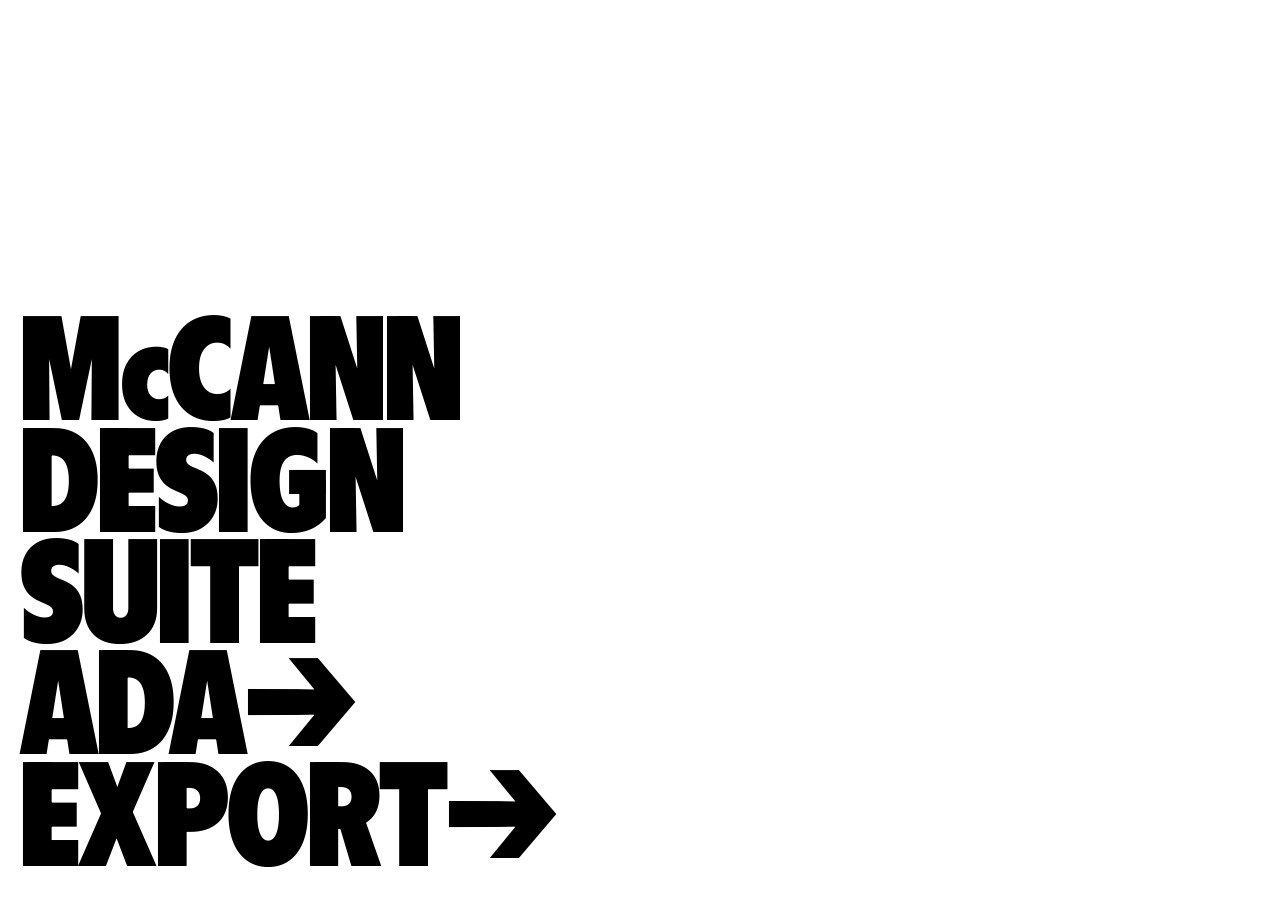
==== index.html @ 59487dac "PUSH" ====
<!DOCTYPE html>
<html lang="en">
<head>
<meta charset="UTF-8">
<meta name="viewport" content="width=device-width, initial-scale=1.0">
<base target="_top">
<title>McCANN Design Suite</title>
<style>
  @font-face {
    font-family: 'McCann Headline';
    src: url('McCann-Headline_4.ttf') format('truetype');
    font-weight: normal;
    font-style: normal;
    font-display: swap;
  }

  * { box-sizing: border-box; margin: 0; padding: 0; }
  html, body { height: 100%; overflow: hidden; }
  body {
    background: #fff;
    color: #000;
    -webkit-font-smoothing: antialiased;
  }
  ::selection { background: #000; color: #fff; }
  a { color: inherit; text-decoration: none; }

  .page {
    height: 100vh;
    padding: 30px 20px;
    display: flex;
    flex-direction: column;
    overflow: hidden;
  }

  .type {
    font-family: 'McCann Headline', sans-serif;
    font-size: min(11.6vw, 16.5vh);
    font-weight: normal;
    font-style: normal;
    letter-spacing: -2px;
    line-height: 0.75;
    white-space: nowrap;
  }

  .title {
    margin-top: auto;
  }
  .title span { display: block; }

  .links {
    margin-top: 0;
  }
  .links a {
    display: block;
    width: fit-content;
    transition: transform .25s cubic-bezier(.16,1,.3,1);
  }
  .links a:hover { transform: translateX(0.12em); }

</style>
</head>
<body>
<div class="page">
  <h1 class="title type">
    <span>McCANN</span>
    <span>design</span>
    <span>suite</span>
  </h1>

  <nav class="links type" aria-label="Tools">
    <a href="ada.html">ada→</a>
    <a href="export.html">export→</a>
  </nav>
</div>
</body>
</html>
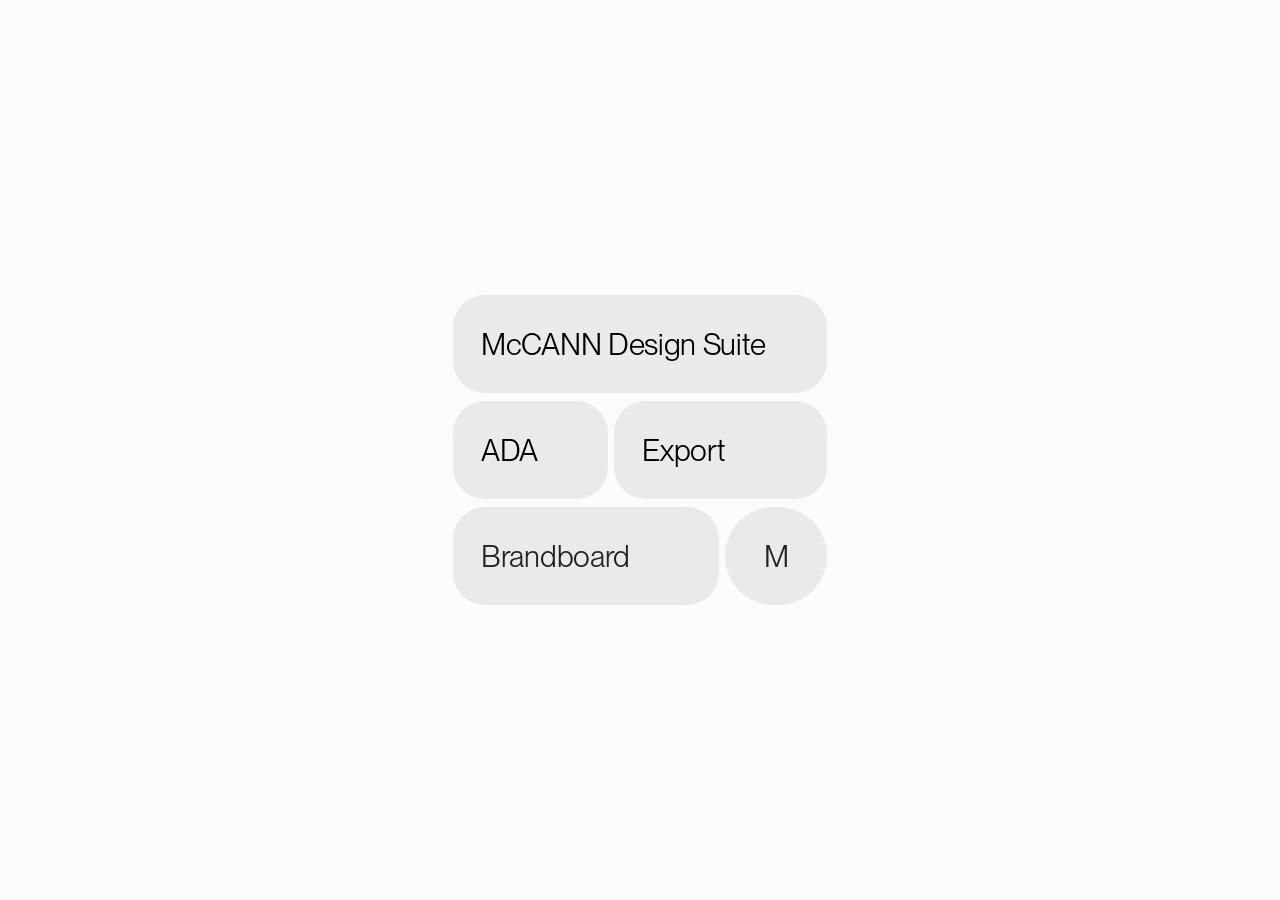
==== commit cc806a01: "PUSH" ====
--- a/index.html
+++ b/index.html
@@ -5,72 +5,28 @@
 <meta name="viewport" content="width=device-width, initial-scale=1.0">
 <base target="_top">
 <title>McCANN Design Suite</title>
+<link rel="preconnect" href="https://fonts.googleapis.com">
+<link rel="preconnect" href="https://fonts.gstatic.com" crossorigin>
+<link href="https://fonts.googleapis.com/css2?family=Inter:wght@400;500;600&display=swap" rel="stylesheet">
+<link rel="stylesheet" href="assets/design.css">
 <style>
-  @font-face {
-    font-family: 'McCann Headline';
-    src: url('McCann-Headline_4.ttf') format('truetype');
-    font-weight: normal;
-    font-style: normal;
-    font-display: swap;
+  html, body { height: 100%; }
+  body { overflow: hidden; }
+
+  /* Keep an accessible page heading without competing with the menu */
+  .visually-hidden {
+    position: absolute;
+    width: 1px; height: 1px;
+    margin: -1px; padding: 0; border: 0;
+    clip: rect(0 0 0 0); clip-path: inset(50%);
+    overflow: hidden; white-space: nowrap;
   }
-
-  * { box-sizing: border-box; margin: 0; padding: 0; }
-  html, body { height: 100%; overflow: hidden; }
-  body {
-    background: #fff;
-    color: #000;
-    -webkit-font-smoothing: antialiased;
-  }
-  ::selection { background: #000; color: #fff; }
-  a { color: inherit; text-decoration: none; }
-
-  .page {
-    height: 100vh;
-    padding: 30px 20px;
-    display: flex;
-    flex-direction: column;
-    overflow: hidden;
-  }
-
-  .type {
-    font-family: 'McCann Headline', sans-serif;
-    font-size: min(11.6vw, 16.5vh);
-    font-weight: normal;
-    font-style: normal;
-    letter-spacing: -2px;
-    line-height: 0.75;
-    white-space: nowrap;
-  }
-
-  .title {
-    margin-top: auto;
-  }
-  .title span { display: block; }
-
-  .links {
-    margin-top: 0;
-  }
-  .links a {
-    display: block;
-    width: fit-content;
-    transition: transform .25s cubic-bezier(.16,1,.3,1);
-  }
-  .links a:hover { transform: translateX(0.12em); }
-
 </style>
 </head>
 <body>
-<div class="page">
-  <h1 class="title type">
-    <span>McCANN</span>
-    <span>design</span>
-    <span>suite</span>
-  </h1>
+  <h1 class="visually-hidden">McCANN Design Suite</h1>
 
-  <nav class="links type" aria-label="Tools">
-    <a href="ada.html">ada→</a>
-    <a href="export.html">export→</a>
-  </nav>
-</div>
+  <!-- The centered bento menu is injected here by assets/nav.js -->
+  <script src="assets/nav.js"></script>
 </body>
 </html>
--- a/assets/design.css
+++ b/assets/design.css
@@ -0,0 +1,237 @@
+/* ==========================================================================
+   McCANN Design Suite — shared design system
+   Clean · futuristic · minimal · editorial
+   ========================================================================== */
+
+:root{
+  /* Surface + ink */
+  --paper:#FBFBFA;
+  --paper-2:#FFFFFF;
+  --ink:#0E0E10;
+  --muted:#6C6C74;
+  --faint:#9A9AA1;
+
+  /* Hairlines */
+  --hairline:rgba(14,14,16,.12);
+  --hairline-soft:rgba(14,14,16,.07);
+
+  /* Restrained purple accent — used sparingly */
+  --accent:#5B47E0;
+  --accent-ink:#4B39C7;
+  --accent-soft:rgba(91,71,224,.10);
+  --accent-line:rgba(91,71,224,.28);
+
+  /* Type */
+  --sans:'Inter','Helvetica Neue',Helvetica,Arial,sans-serif;
+  --mono:'SF Mono',ui-monospace,'JetBrains Mono',Menlo,monospace;
+  --display:'McCann Headline','Helvetica Neue',Helvetica,Arial,sans-serif;
+
+  /* Motion */
+  --ease:cubic-bezier(.16,1,.3,1);
+  --speed:.5s;
+
+  /* Layout */
+  --gutter:6vw;
+  --maxw:1240px;
+}
+
+*{ box-sizing:border-box; }
+html{ -webkit-text-size-adjust:100%; }
+
+body{
+  margin:0;
+  background:var(--paper);
+  color:var(--ink);
+  font-family:var(--sans);
+  font-size:15px;
+  line-height:1.55;
+  font-weight:400;
+  letter-spacing:.005em;
+  -webkit-font-smoothing:antialiased;
+  -moz-osx-font-smoothing:grayscale;
+  text-rendering:optimizeLegibility;
+}
+
+::selection{ background:var(--ink); color:var(--paper-2); }
+a{ color:inherit; text-decoration:none; }
+
+:focus-visible{
+  outline:2px solid var(--accent);
+  outline-offset:3px;
+  border-radius:2px;
+}
+
+/* Menu display face (from the Figma mockup) */
+@font-face{
+  font-family:'PP Neue Montreal';
+  src:url('../PPNeueMontreal-Book.otf') format('opentype');
+  font-weight:400 600;
+  font-style:normal;
+  font-display:swap;
+}
+
+/* --------------------------------------------------------------------------
+   Typographic system — the design's primary feature
+   -------------------------------------------------------------------------- */
+.eyebrow{
+  font-size:11px;
+  font-weight:500;
+  letter-spacing:.16em;
+  text-transform:uppercase;
+  color:var(--muted);
+  margin:0;
+}
+.eyebrow .dot{ color:var(--accent); }
+
+.container{
+  max-width:var(--maxw);
+  margin:0 auto;
+}
+
+.page-head{
+  max-width:760px;
+  margin:0 0 clamp(48px,7vw,88px);
+}
+.page-title{
+  font-family:var(--sans);
+  font-size:clamp(38px,7vw,84px);
+  font-weight:600;
+  letter-spacing:-.035em;
+  line-height:.94;
+  margin:18px 0 0;
+}
+.page-title .accent{ color:var(--accent); }
+.page-lede{
+  font-size:clamp(15px,1.6vw,18px);
+  line-height:1.55;
+  color:var(--muted);
+  margin:24px 0 0;
+  max-width:56ch;
+}
+
+/* --------------------------------------------------------------------------
+   Menu screen — centered bento menu (from Figma: McCANN Design Suite)
+   Doubles as the site navigation. On the landing page it is the content;
+   on tool pages it recedes and reappears whenever the user scrolls.
+   -------------------------------------------------------------------------- */
+.menu-screen{
+  position:fixed;
+  inset:0;
+  z-index:1000;
+  display:flex;
+  align-items:center;
+  justify-content:center;
+  padding:24px;
+  background:rgba(251,251,250,.66);
+  -webkit-backdrop-filter:blur(10px) saturate(1.1);
+  backdrop-filter:blur(10px) saturate(1.1);
+  transition:opacity var(--speed) var(--ease),
+             -webkit-backdrop-filter var(--speed) var(--ease),
+             backdrop-filter var(--speed) var(--ease);
+}
+.menu-screen.is-hidden,
+.menu-screen.is-exiting{
+  opacity:0;
+  pointer-events:none;
+  -webkit-backdrop-filter:blur(0) saturate(1);
+  backdrop-filter:blur(0) saturate(1);
+}
+/* On the landing page the menu is the page — no scrim behind it */
+.menu-screen.is-home{
+  background:transparent;
+  -webkit-backdrop-filter:none;
+  backdrop-filter:none;
+}
+
+/* card layer handles the enter/exit transform so it never fights the float */
+.menu-card{
+  transition:transform .55s var(--ease), opacity .45s var(--ease);
+}
+.menu-screen.is-hidden .menu-card,
+.menu-screen.is-exiting .menu-card{
+  transform:scale(.965) translateY(10px);
+  opacity:0;
+}
+
+.bento{
+  display:flex;
+  flex-direction:column;
+  gap:8px;
+  width:min(374px, calc(100vw - 48px));
+  animation:bento-float 9s ease-in-out infinite;
+}
+@keyframes bento-float{
+  0%,100%{ transform:translateY(0); }
+  50%{ transform:translateY(-5px); }
+}
+
+.bento__row{ display:flex; gap:6px; }
+
+.tile{
+  position:relative;
+  height:98px;
+  display:flex;
+  align-items:center;
+  padding:0 28px;
+  border-radius:32px;
+  background:rgba(217,217,217,.5);
+  color:#000;
+  font-family:'PP Neue Montreal', var(--sans);
+  font-size:clamp(23px, 5.2vw, 30px);
+  font-weight:500;
+  letter-spacing:-.01em;
+  line-height:1;
+  white-space:nowrap;
+  cursor:pointer;
+  transition:background-color .35s var(--ease), transform .35s var(--ease);
+}
+a.tile:hover{ background:rgba(195,195,197,.62); transform:translateY(-2px); }
+a.tile:active{ transform:translateY(0); }
+
+.tile--suite  { width:100%; }
+.tile--ada    { flex:0 0 41.5%; }
+.tile--export { flex:1 1 auto; }
+.tile--brand  { flex:1 1 auto; }
+.tile--m      { flex:0 0 27.3%; border-radius:49px; justify-content:center; padding:0 12px; }
+
+/* current page marker — a small, restrained purple dot */
+.tile.is-active{ background:rgba(198,198,200,.68); }
+.tile.is-active::after{
+  content:"";
+  width:7px; height:7px;
+  border-radius:50%;
+  background:var(--accent);
+  margin-left:auto;
+}
+.tile--m.is-active::after{ position:absolute; right:14px; margin:0; }
+/* the title tile never needs an active marker */
+.tile--suite.is-active{ background:rgba(217,217,217,.5); }
+.tile--suite.is-active::after{ display:none; }
+
+/* tiles for pages that don't exist yet */
+.tile--soon{ cursor:default; color:rgba(0,0,0,.85); }
+.tile--soon:hover{ background:rgba(217,217,217,.5); transform:none; }
+
+@media (max-width:440px){
+  .tile{ height:80px; padding:0 22px; border-radius:26px; }
+  .tile--m{ border-radius:40px; }
+}
+
+/* --------------------------------------------------------------------------
+   Reusable primitives
+   -------------------------------------------------------------------------- */
+.textlink{
+  display:inline-flex;
+  align-items:center;
+  gap:.4em;
+  color:var(--ink);
+  transition:color .3s var(--ease), transform .3s var(--ease);
+}
+.textlink:hover{ color:var(--accent); }
+
+hr.rule{ border:0; border-top:1px solid var(--hairline-soft); margin:0; }
+
+@media (prefers-reduced-motion: reduce){
+  .bento{ animation:none; }
+  *{ scroll-behavior:auto !important; }
+}
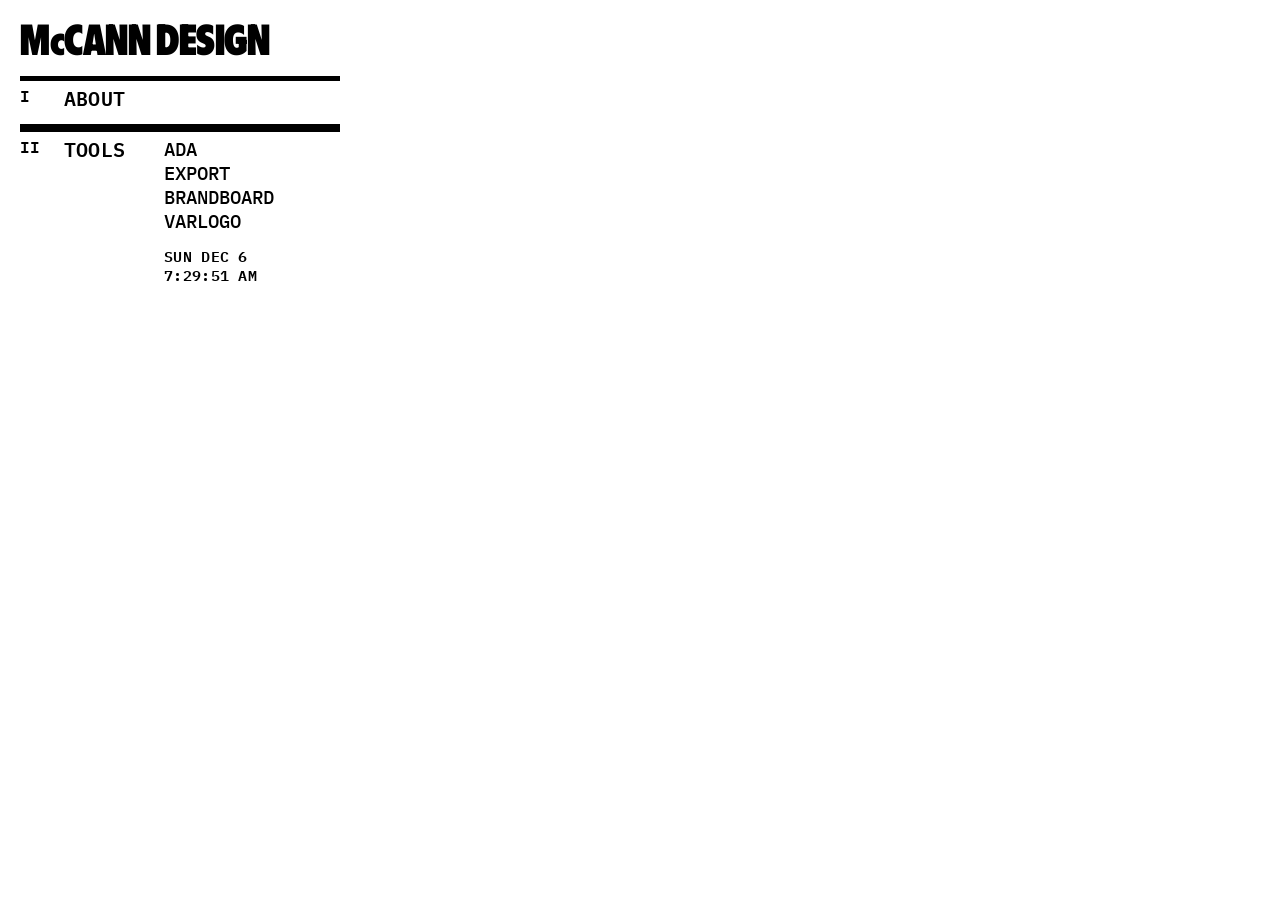
==== commit 3256195e: "PUSH" ====
--- a/index.html
+++ b/index.html
@@ -4,29 +4,13 @@
 <meta charset="UTF-8">
 <meta name="viewport" content="width=device-width, initial-scale=1.0">
 <base target="_top">
-<title>McCANN Design Suite</title>
+<title>McCANN Design</title>
 <link rel="preconnect" href="https://fonts.googleapis.com">
 <link rel="preconnect" href="https://fonts.gstatic.com" crossorigin>
-<link href="https://fonts.googleapis.com/css2?family=Inter:wght@400;500;600&display=swap" rel="stylesheet">
+<link href="https://fonts.googleapis.com/css2?family=IBM+Plex+Mono:wght@400;500;600&display=swap" rel="stylesheet">
 <link rel="stylesheet" href="assets/design.css">
-<style>
-  html, body { height: 100%; }
-  body { overflow: hidden; }
-
-  /* Keep an accessible page heading without competing with the menu */
-  .visually-hidden {
-    position: absolute;
-    width: 1px; height: 1px;
-    margin: -1px; padding: 0; border: 0;
-    clip: rect(0 0 0 0); clip-path: inset(50%);
-    overflow: hidden; white-space: nowrap;
-  }
-</style>
 </head>
 <body>
-  <h1 class="visually-hidden">McCANN Design Suite</h1>
-
-  <!-- The centered bento menu is injected here by assets/nav.js -->
   <script src="assets/nav.js"></script>
 </body>
 </html>
--- a/assets/design.css
+++ b/assets/design.css
@@ -1,38 +1,39 @@
 /* ==========================================================================
    McCANN Design Suite — shared design system
-   Clean · futuristic · minimal · editorial
+   Editorial · monospace · black-on-white · terminal/print aesthetic
+   Typeface: IBM Plex Mono (Medium / SemiBold, alternated) + McCann Headline
    ========================================================================== */
 
 :root{
   /* Surface + ink */
-  --paper:#FBFBFA;
-  --paper-2:#FFFFFF;
-  --ink:#0E0E10;
-  --muted:#6C6C74;
-  --faint:#9A9AA1;
-
-  /* Hairlines */
-  --hairline:rgba(14,14,16,.12);
-  --hairline-soft:rgba(14,14,16,.07);
-
-  /* Restrained purple accent — used sparingly */
-  --accent:#5B47E0;
-  --accent-ink:#4B39C7;
-  --accent-soft:rgba(91,71,224,.10);
-  --accent-line:rgba(91,71,224,.28);
+  --bg:#FFFFFF;
+  --ink:#000000;
+  --dim:#A9A9A9;               /* hover · active · selected */
+
+  /* Grade signal palette (from the ADA mock) */
+  --aaa:#0FB800;               /* AAA */
+  --aa:#B6E662;                /* AA+  */
+  --aalg:#FFD400;              /* AA Large+ */
+  --fail:#FF0004;              /* Fail */
 
   /* Type */
-  --sans:'Inter','Helvetica Neue',Helvetica,Arial,sans-serif;
-  --mono:'SF Mono',ui-monospace,'JetBrains Mono',Menlo,monospace;
-  --display:'McCann Headline','Helvetica Neue',Helvetica,Arial,sans-serif;
-
-  /* Motion */
+  --mono:'IBM Plex Mono','SF Mono',ui-monospace,Menlo,monospace;
+  --display:'McCann Headline','IBM Plex Mono',monospace;
+
+  /* Rhythm */
+  --pad:20px;
+  --panel-w:360px;
+  --line:2px;
+
+  /* Fluid sizes */
+  --fs-word:clamp(38px,3.4vw,54px);
+  --fs-title:clamp(19px,1.55vw,25px);
+  --fs-mark:clamp(15px,1.25vw,20px);
+  --fs-opt:clamp(18px,1.5vw,25px);
+  --fs-cap:15px;
+  --fs-field:15px;
+
   --ease:cubic-bezier(.16,1,.3,1);
-  --speed:.5s;
-
-  /* Layout */
-  --gutter:6vw;
-  --maxw:1240px;
 }
 
 *{ box-sizing:border-box; }
@@ -40,198 +41,332 @@
 
 body{
   margin:0;
-  background:var(--paper);
-  color:var(--ink);
-  font-family:var(--sans);
+  background:var(--bg);
+  color:var(--ink);
+  font-family:var(--mono);
   font-size:15px;
-  line-height:1.55;
-  font-weight:400;
-  letter-spacing:.005em;
+  font-weight:500;                 /* Medium is the baseline */
+  line-height:1.35;
   -webkit-font-smoothing:antialiased;
   -moz-osx-font-smoothing:grayscale;
   text-rendering:optimizeLegibility;
 }
 
-::selection{ background:var(--ink); color:var(--paper-2); }
+::selection{ background:var(--ink); color:var(--bg); }
 a{ color:inherit; text-decoration:none; }
-
-:focus-visible{
-  outline:2px solid var(--accent);
-  outline-offset:3px;
-  border-radius:2px;
-}
-
-/* Menu display face (from the Figma mockup) */
+:focus-visible{ outline:2px solid var(--ink); outline-offset:2px; }
+
+/* Menu display face — the wordmark */
 @font-face{
-  font-family:'PP Neue Montreal';
-  src:url('../PPNeueMontreal-Book.otf') format('opentype');
-  font-weight:400 600;
+  font-family:'McCann Headline';
+  src:url('../McCann-Headline_4.ttf') format('truetype');
+  font-weight:100 900;
   font-style:normal;
   font-display:swap;
 }
 
 /* --------------------------------------------------------------------------
-   Typographic system — the design's primary feature
-   -------------------------------------------------------------------------- */
-.eyebrow{
-  font-size:11px;
-  font-weight:500;
-  letter-spacing:.16em;
+   Section motif — a solid black bar, then a marker + title row
+   -------------------------------------------------------------------------- */
+.sec__bar{
+  height:8px;
+  background:var(--ink);
+  width:100%;
+}
+.sec__bar--thin{ height:5px; }
+
+.sec__mark{
+  font-family:var(--mono);
+  font-weight:600;                 /* SemiBold */
+  font-size:var(--fs-mark);
+}
+.sec__title{
+  font-family:var(--mono);
+  font-weight:600;                 /* SemiBold */
+  font-size:var(--fs-title);
+  letter-spacing:.01em;
+  white-space:nowrap;
+}
+.cap{
+  font-family:var(--mono);
+  font-weight:500;
+  font-size:var(--fs-cap);
+  color:var(--ink);
+  margin:6px 0 0;
   text-transform:uppercase;
-  color:var(--muted);
-  margin:0;
-}
-.eyebrow .dot{ color:var(--accent); }
-
-.container{
-  max-width:var(--maxw);
-  margin:0 auto;
-}
-
-.page-head{
-  max-width:760px;
-  margin:0 0 clamp(48px,7vw,88px);
-}
+  letter-spacing:.01em;
+}
+
+/* --------------------------------------------------------------------------
+   Layout — persistent left panel + main working area
+   -------------------------------------------------------------------------- */
+.layout{
+  display:flex;
+  align-items:flex-start;
+  min-height:100vh;
+}
+
+.panel{
+  position:sticky;
+  top:0;
+  align-self:flex-start;
+  flex:0 0 var(--panel-w);
+  width:var(--panel-w);
+  height:100vh;
+  padding:var(--pad);
+  display:flex;
+  flex-direction:column;
+  gap:14px;
+  background:var(--bg);
+  overflow:hidden;
+}
+
+.wordmark{
+  font-family:var(--display);
+  font-weight:400;
+  font-size:var(--fs-word);
+  line-height:.92;
+  letter-spacing:-.01em;
+  margin:0 0 2px;
+}
+
+/* nav section = bar + grid row (marker | title | list) */
+.nav-sec{ display:flex; flex-direction:column; gap:6px; }
+.nav-row{
+  display:grid;
+  grid-template-columns:44px 100px 1fr;
+  align-items:start;
+  column-gap:0;
+}
+.nav-row .sec__mark{ grid-column:1; line-height:1.15; }
+.nav-row .sec__title{ grid-column:2; line-height:1.15; }
+.nav-list{
+  grid-column:3;
+  display:flex;
+  flex-direction:column;
+  gap:2px;
+}
+
+.nav-item{
+  font-family:var(--mono);
+  font-weight:500;                 /* Medium */
+  font-size:var(--fs-opt);
+  line-height:1.15;
+  color:var(--ink);
+  cursor:pointer;
+  width:max-content;
+  transition:color .18s var(--ease);
+}
+.nav-item:hover,
+.nav-item.is-active{ color:var(--dim); }
+.nav-item--soon{ cursor:default; }
+.nav-item--soon:hover{ color:var(--dim); }
+
+.nav-clock{
+  margin-top:14px;
+  font-family:var(--mono);
+  font-weight:600;                 /* SemiBold */
+  font-size:var(--fs-cap);
+  line-height:1.25;
+  letter-spacing:.02em;
+}
+
+/* main working area */
+.main{
+  flex:1 1 auto;
+  min-width:0;
+  padding:var(--pad) var(--pad) 48px;
+}
+
+/* --------------------------------------------------------------------------
+   Blocks used by the tool pages
+   -------------------------------------------------------------------------- */
+.sec{ display:flex; flex-direction:column; gap:6px; }
+
+.sec__head{
+  display:flex;
+  align-items:baseline;
+  gap:14px;
+}
+
+/* the big page title, e.g. "II  ADA" */
 .page-title{
-  font-family:var(--sans);
-  font-size:clamp(38px,7vw,84px);
-  font-weight:600;
-  letter-spacing:-.035em;
-  line-height:.94;
-  margin:18px 0 0;
-}
-.page-title .accent{ color:var(--accent); }
-.page-lede{
-  font-size:clamp(15px,1.6vw,18px);
-  line-height:1.55;
-  color:var(--muted);
-  margin:24px 0 0;
-  max-width:56ch;
-}
-
-/* --------------------------------------------------------------------------
-   Menu screen — centered bento menu (from Figma: McCANN Design Suite)
-   Doubles as the site navigation. On the landing page it is the content;
-   on tool pages it recedes and reappears whenever the user scrolls.
-   -------------------------------------------------------------------------- */
-.menu-screen{
-  position:fixed;
-  inset:0;
-  z-index:1000;
-  display:flex;
-  align-items:center;
-  justify-content:center;
-  padding:24px;
-  background:rgba(251,251,250,.66);
-  -webkit-backdrop-filter:blur(10px) saturate(1.1);
-  backdrop-filter:blur(10px) saturate(1.1);
-  transition:opacity var(--speed) var(--ease),
-             -webkit-backdrop-filter var(--speed) var(--ease),
-             backdrop-filter var(--speed) var(--ease);
-}
-.menu-screen.is-hidden,
-.menu-screen.is-exiting{
-  opacity:0;
-  pointer-events:none;
-  -webkit-backdrop-filter:blur(0) saturate(1);
-  backdrop-filter:blur(0) saturate(1);
-}
-/* On the landing page the menu is the page — no scrim behind it */
-.menu-screen.is-home{
-  background:transparent;
-  -webkit-backdrop-filter:none;
-  backdrop-filter:none;
-}
-
-/* card layer handles the enter/exit transform so it never fights the float */
-.menu-card{
-  transition:transform .55s var(--ease), opacity .45s var(--ease);
-}
-.menu-screen.is-hidden .menu-card,
-.menu-screen.is-exiting .menu-card{
-  transform:scale(.965) translateY(10px);
-  opacity:0;
-}
-
-.bento{
-  display:flex;
-  flex-direction:column;
-  gap:8px;
-  width:min(374px, calc(100vw - 48px));
-  animation:bento-float 9s ease-in-out infinite;
-}
-@keyframes bento-float{
-  0%,100%{ transform:translateY(0); }
-  50%{ transform:translateY(-5px); }
-}
-
-.bento__row{ display:flex; gap:6px; }
-
-.tile{
-  position:relative;
-  height:98px;
-  display:flex;
-  align-items:center;
-  padding:0 28px;
-  border-radius:32px;
-  background:rgba(217,217,217,.5);
-  color:#000;
-  font-family:'PP Neue Montreal', var(--sans);
-  font-size:clamp(23px, 5.2vw, 30px);
-  font-weight:500;
-  letter-spacing:-.01em;
-  line-height:1;
-  white-space:nowrap;
+  display:flex;
+  align-items:baseline;
+  gap:14px;
+  margin:0 0 6px;
+}
+.page-title .sec__mark{ font-size:var(--fs-mark); }
+.page-title .sec__title{ font-size:var(--fs-title); }
+
+/* option lists (STANDARD, SHOW ONLY, CHART FONT, EXPORT actions) */
+.opts{ display:flex; flex-wrap:wrap; gap:22px; }
+.opts--col{ flex-direction:column; gap:2px; }
+.opt{
+  font-family:var(--mono);
+  font-weight:500;                 /* Medium */
+  font-size:var(--fs-opt);
+  line-height:1.15;
+  color:var(--ink);
+  background:none;
+  border:0;
+  padding:0;
   cursor:pointer;
-  transition:background-color .35s var(--ease), transform .35s var(--ease);
-}
-a.tile:hover{ background:rgba(195,195,197,.62); transform:translateY(-2px); }
-a.tile:active{ transform:translateY(0); }
-
-.tile--suite  { width:100%; }
-.tile--ada    { flex:0 0 41.5%; }
-.tile--export { flex:1 1 auto; }
-.tile--brand  { flex:1 1 auto; }
-.tile--m      { flex:0 0 27.3%; border-radius:49px; justify-content:center; padding:0 12px; }
-
-/* current page marker — a small, restrained purple dot */
-.tile.is-active{ background:rgba(198,198,200,.68); }
-.tile.is-active::after{
-  content:"";
-  width:7px; height:7px;
-  border-radius:50%;
-  background:var(--accent);
-  margin-left:auto;
-}
-.tile--m.is-active::after{ position:absolute; right:14px; margin:0; }
-/* the title tile never needs an active marker */
-.tile--suite.is-active{ background:rgba(217,217,217,.5); }
-.tile--suite.is-active::after{ display:none; }
-
-/* tiles for pages that don't exist yet */
-.tile--soon{ cursor:default; color:rgba(0,0,0,.85); }
-.tile--soon:hover{ background:rgba(217,217,217,.5); transform:none; }
-
-@media (max-width:440px){
-  .tile{ height:80px; padding:0 22px; border-radius:26px; }
-  .tile--m{ border-radius:40px; }
-}
-
-/* --------------------------------------------------------------------------
-   Reusable primitives
-   -------------------------------------------------------------------------- */
-.textlink{
+  width:max-content;
+  text-align:left;
+  transition:color .18s var(--ease);
+}
+.opt:hover,
+.opt.is-active{ color:var(--dim); }
+
+/* bordered boxes (hex insert, matrix) */
+.box{ border:var(--line) solid var(--ink); position:relative; }
+
+/* divider line */
+.divider{ height:0; border-top:var(--line) solid var(--ink); margin:26px 0; }
+
+/* --------------------------------------------------------------------------
+   Legend + result stats
+   -------------------------------------------------------------------------- */
+.legend{ display:flex; flex-wrap:wrap; gap:18px; margin-top:8px; }
+.legend .pill{
   display:inline-flex;
   align-items:center;
-  gap:.4em;
-  color:var(--ink);
-  transition:color .3s var(--ease), transform .3s var(--ease);
-}
-.textlink:hover{ color:var(--accent); }
-
-hr.rule{ border:0; border-top:1px solid var(--hairline-soft); margin:0; }
+  gap:6px;
+  font-family:var(--mono);
+  font-weight:500;
+  font-size:var(--fs-cap);
+}
+.legend .sq{ width:5px; height:5px; display:inline-block; }
+
+.score{ display:flex; flex-wrap:wrap; gap:22px; align-items:baseline; }
+.score .stat{
+  font-family:var(--mono);
+  font-weight:500;
+  font-size:var(--fs-opt);
+  white-space:nowrap;
+}
+.score .n{ font-weight:600; }
+
+/* --------------------------------------------------------------------------
+   Fields — flat, monospace, no chrome
+   -------------------------------------------------------------------------- */
+.field{
+  font-family:var(--mono);
+  font-weight:500;
+  font-size:var(--fs-field);
+  color:var(--dim);
+  background:transparent;
+  border:0;
+  outline:none;
+  padding:0;
+  resize:none;
+  width:100%;
+}
+.field::placeholder{ color:var(--dim); }
+input.field, select.field{ color:var(--ink); }
+
+/* --------------------------------------------------------------------------
+   Matrix
+   -------------------------------------------------------------------------- */
+.matrixWrap{ overflow:auto; }
+table.matrix{
+  border-collapse:collapse;
+  font-family:var(--mono);
+  width:100%;
+}
+table.matrix th,
+table.matrix td{
+  border:1px solid var(--ink);
+  padding:8px 6px;
+  text-align:center;
+  font-weight:500;
+  font-size:12px;
+  white-space:nowrap;
+}
+table.matrix th.corner{
+  text-align:left;
+  font-weight:600;
+  line-height:1.0;
+  min-width:64px;
+}
+table.matrix th.corner span{ display:block; }
+table.matrix th.head{ font-weight:600; }
+table.matrix th .swatch{
+  display:inline-block; width:12px; height:12px;
+  border:1px solid var(--ink); vertical-align:middle; margin-right:5px;
+}
+table.matrix td.cell{ position:relative; min-width:70px; }
+table.matrix td.cell .val{ display:block; font-weight:600; font-size:13px; line-height:1.1; }
+table.matrix td.cell .grade{ display:block; font-weight:500; font-size:9px; margin-top:3px; letter-spacing:.03em; }
+table.matrix td.cell .tier{
+  position:absolute; top:4px; right:4px; width:5px; height:5px;
+}
+table.matrix td.diag{ background:repeating-linear-gradient(45deg,transparent,transparent 4px,rgba(0,0,0,.08) 4px,rgba(0,0,0,.08) 5px); }
+.empty{ padding:32px 12px; font-family:var(--mono); font-weight:500; color:var(--dim); }
+
+/* --------------------------------------------------------------------------
+   Repair modal
+   -------------------------------------------------------------------------- */
+.overlay{
+  position:fixed; inset:0; z-index:1200;
+  background:rgba(255,255,255,.72);
+  display:flex; align-items:center; justify-content:center; padding:20px;
+}
+.modal{
+  background:var(--bg);
+  border:var(--line) solid var(--ink);
+  padding:24px;
+  width:min(460px,100%);
+  font-family:var(--mono);
+}
+.modal__head{ display:flex; justify-content:space-between; align-items:flex-start; gap:16px; }
+.modal .close{
+  border:0; background:none; cursor:pointer; font-family:var(--mono);
+  font-weight:600; font-size:18px; line-height:1; color:var(--ink);
+  transition:color .18s var(--ease);
+}
+.modal .close:hover{ color:var(--dim); }
+.modal .preview{
+  border:var(--line) solid var(--ink);
+  height:56px; display:flex; align-items:center; justify-content:center;
+  font-family:var(--mono); font-weight:600; font-size:18px; margin-top:16px;
+}
+.repairGrid{ display:grid; grid-template-columns:1fr 1fr; gap:14px; margin-top:16px; }
+.repairOpt{ border:1px solid var(--ink); padding:14px; }
+.repairOpt .lbl{ font-weight:600; font-size:13px; text-transform:uppercase; }
+.repairOpt .hex{ display:block; font-weight:600; font-size:14px; margin-top:10px; }
+.repairOpt .ratio{ display:block; font-weight:500; font-size:12px; color:var(--ink); margin-top:2px; }
+
+/* --------------------------------------------------------------------------
+   Text button (used sparingly — behaves like an option)
+   -------------------------------------------------------------------------- */
+.btn{
+  font-family:var(--mono);
+  font-weight:500;
+  font-size:var(--fs-opt);
+  color:var(--ink);
+  background:none; border:0; padding:0;
+  cursor:pointer; width:max-content;
+  transition:color .18s var(--ease);
+}
+.btn:hover{ color:var(--dim); }
+.btn:disabled{ color:var(--dim); cursor:not-allowed; opacity:.5; }
+
+/* --------------------------------------------------------------------------
+   Responsive — collapse the panel to a top strip on narrow screens
+   -------------------------------------------------------------------------- */
+@media (max-width:900px){
+  .layout{ flex-direction:column; }
+  .panel{
+    position:static;
+    width:100%;
+    flex-basis:auto;
+    height:auto;
+    border-bottom:var(--line) solid var(--ink);
+  }
+}
 
 @media (prefers-reduced-motion: reduce){
-  .bento{ animation:none; }
-  *{ scroll-behavior:auto !important; }
-}
+  *{ transition:none !important; scroll-behavior:auto !important; }
+}
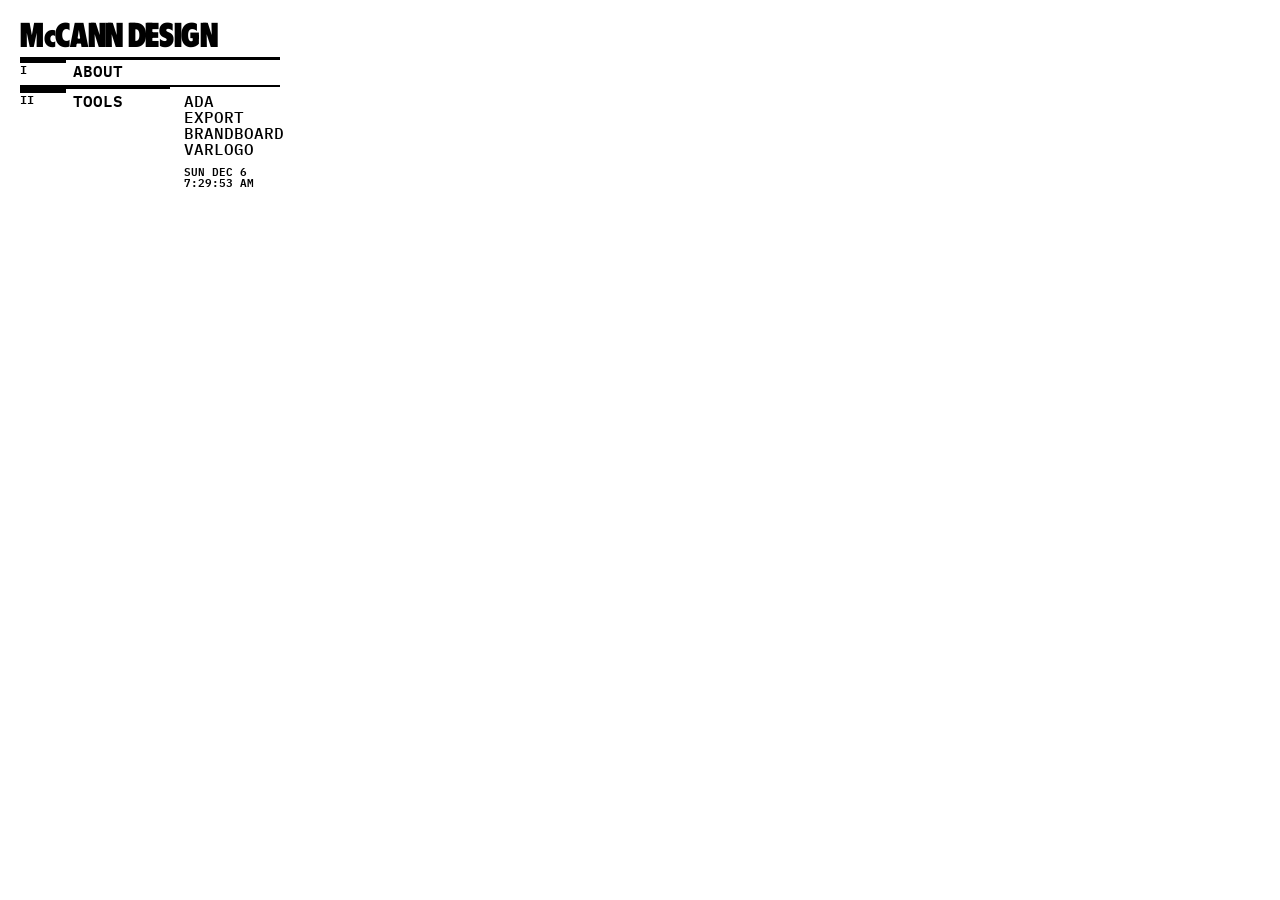
==== commit d448fa8f: "PUSH" ====
--- a/index.html
+++ b/index.html
@@ -4,6 +4,7 @@
 <meta charset="UTF-8">
 <meta name="viewport" content="width=device-width, initial-scale=1.0">
 <base target="_top">
+<link rel="icon" href="favicon.svg" type="image/svg+xml">
 <title>McCANN Design</title>
 <link rel="preconnect" href="https://fonts.googleapis.com">
 <link rel="preconnect" href="https://fonts.gstatic.com" crossorigin>
--- a/assets/design.css
+++ b/assets/design.css
@@ -22,16 +22,24 @@
 
   /* Rhythm */
   --pad:20px;
-  --panel-w:360px;
+  --panel-w:300px;
   --line:2px;
 
-  /* Fluid sizes */
-  --fs-word:clamp(38px,3.4vw,54px);
-  --fs-title:clamp(19px,1.55vw,25px);
-  --fs-mark:clamp(15px,1.25vw,20px);
-  --fs-opt:clamp(18px,1.5vw,25px);
-  --fs-cap:15px;
-  --fs-field:15px;
+  /* Composite rule geometry (matches Figma line groups) */
+  --seg:150px;   /* thick mid segment length */
+  --bar-stub:46px; /* short bottom stub on composite rules */
+
+  /* Stub grid — text always starts after this column (Figma: 73 − 20 = 53) */
+  --stub-col:53px;
+  --title-col:111px; /* nav: list starts at 164px = stub + title */
+
+  /* Sizes — tuned down to the Figma proportion */
+  --fs-word:clamp(30px,2.7vw,40px);
+  --fs-title:16px;
+  --fs-mark:12px;
+  --fs-opt:16px;
+  --fs-cap:11px;
+  --fs-field:12px;
 
   --ease:cubic-bezier(.16,1,.3,1);
 }
@@ -45,8 +53,8 @@
   color:var(--ink);
   font-family:var(--mono);
   font-size:15px;
-  font-weight:500;                 /* Medium is the baseline */
-  line-height:1.35;
+  font-weight:500;
+  line-height:1;
   -webkit-font-smoothing:antialiased;
   -moz-osx-font-smoothing:grayscale;
   text-rendering:optimizeLegibility;
@@ -66,25 +74,69 @@
 }
 
 /* --------------------------------------------------------------------------
-   Section motif — a solid black bar, then a marker + title row
+   Section motif — a COMPOSITE rule (stacked lines), then a marker + title row
+     thick (3 lines): full-width hairline + thick mid segment + short stub
+     thin  (2 lines): full-width thick line + short stub
    -------------------------------------------------------------------------- */
 .sec__bar{
   height:8px;
-  background:var(--ink);
   width:100%;
-}
-.sec__bar--thin{ height:5px; }
+  background-image:
+    linear-gradient(var(--ink),var(--ink)),   /* full-width hairline */
+    linear-gradient(var(--ink),var(--ink)),   /* thick mid segment  */
+    linear-gradient(var(--ink),var(--ink));   /* short bottom stub  */
+  background-repeat:no-repeat;
+  background-size:100% 2px, var(--seg) 4px, var(--bar-stub) 4px;
+  background-position:0 0, 0 0, 0 4px;
+}
+.sec__bar--thin{
+  height:6px;
+  background-image:
+    linear-gradient(var(--ink),var(--ink)),
+    linear-gradient(var(--ink),var(--ink));
+  background-size:100% 3px, var(--bar-stub) 3px;
+  background-position:0 0, 0 3px;
+}
+
+/* --------------------------------------------------------------------------
+   Stub grid — Roman numeral lives in stub col; ALL text starts after it
+   -------------------------------------------------------------------------- */
+.sec-row{
+  display:grid;
+  grid-template-columns:var(--stub-col) minmax(0,1fr);
+  align-items:baseline;
+  line-height:1;
+}
+.sec-row--nav{
+  grid-template-columns:var(--stub-col) var(--title-col) minmax(0,1fr);
+}
+.sec-row .sec__mark{
+  grid-column:1;
+  align-self:baseline;
+}
+.sec-row .sec__body{
+  grid-column:2;
+  min-width:0;
+  display:flex;
+  flex-direction:column;
+  gap:0;
+  line-height:1;
+}
+.sec-row--nav .sec__title{ grid-column:2; }
+.sec-row--nav .nav-list{ grid-column:3; }
 
 .sec__mark{
   font-family:var(--mono);
-  font-weight:600;                 /* SemiBold */
+  font-weight:600;
   font-size:var(--fs-mark);
+  line-height:1;
 }
 .sec__title{
   font-family:var(--mono);
-  font-weight:600;                 /* SemiBold */
+  font-weight:600;
   font-size:var(--fs-title);
-  letter-spacing:.01em;
+  letter-spacing:0;
+  line-height:1;
   white-space:nowrap;
 }
 .cap{
@@ -92,9 +144,10 @@
   font-weight:500;
   font-size:var(--fs-cap);
   color:var(--ink);
-  margin:6px 0 0;
+  margin:2px 0 0;
   text-transform:uppercase;
-  letter-spacing:.01em;
+  letter-spacing:0;
+  line-height:1;
 }
 
 /* --------------------------------------------------------------------------
@@ -116,7 +169,7 @@
   padding:var(--pad);
   display:flex;
   flex-direction:column;
-  gap:14px;
+  gap:6px;
   background:var(--bg);
   overflow:hidden;
 }
@@ -125,33 +178,33 @@
   font-family:var(--display);
   font-weight:400;
   font-size:var(--fs-word);
-  line-height:.92;
+  line-height:.9;
   letter-spacing:-.01em;
-  margin:0 0 2px;
-}
-
-/* nav section = bar + grid row (marker | title | list) */
-.nav-sec{ display:flex; flex-direction:column; gap:6px; }
+  margin:0 0 0;
+}
+
+/* nav section = bar + stub grid row */
+.nav-sec{ display:flex; flex-direction:column; gap:0; }
 .nav-row{
   display:grid;
-  grid-template-columns:44px 100px 1fr;
+  grid-template-columns:var(--stub-col) var(--title-col) minmax(0,1fr);
   align-items:start;
-  column-gap:0;
-}
-.nav-row .sec__mark{ grid-column:1; line-height:1.15; }
-.nav-row .sec__title{ grid-column:2; line-height:1.15; }
+  line-height:1;
+}
+.nav-row .sec__mark{ grid-column:1; }
+.nav-row .sec__title{ grid-column:2; }
 .nav-list{
   grid-column:3;
   display:flex;
   flex-direction:column;
-  gap:2px;
+  gap:0;
 }
 
 .nav-item{
   font-family:var(--mono);
-  font-weight:500;                 /* Medium */
+  font-weight:500;
   font-size:var(--fs-opt);
-  line-height:1.15;
+  line-height:1;
   color:var(--ink);
   cursor:pointer;
   width:max-content;
@@ -163,13 +216,15 @@
 .nav-item--soon:hover{ color:var(--dim); }
 
 .nav-clock{
-  margin-top:14px;
-  font-family:var(--mono);
-  font-weight:600;                 /* SemiBold */
+  margin-top:8px;
+  font-family:var(--mono);
+  font-weight:600;
   font-size:var(--fs-cap);
-  line-height:1.25;
-  letter-spacing:.02em;
-}
+  line-height:1;
+  letter-spacing:0;
+}
+.nav-clock .clock-date,
+.nav-clock .clock-time{ line-height:1; }
 
 /* main working area */
 .main{
@@ -181,32 +236,20 @@
 /* --------------------------------------------------------------------------
    Blocks used by the tool pages
    -------------------------------------------------------------------------- */
-.sec{ display:flex; flex-direction:column; gap:6px; }
-
-.sec__head{
-  display:flex;
-  align-items:baseline;
-  gap:14px;
-}
-
-/* the big page title, e.g. "II  ADA" */
-.page-title{
-  display:flex;
-  align-items:baseline;
-  gap:14px;
-  margin:0 0 6px;
-}
-.page-title .sec__mark{ font-size:var(--fs-mark); }
-.page-title .sec__title{ font-size:var(--fs-title); }
-
-/* option lists (STANDARD, SHOW ONLY, CHART FONT, EXPORT actions) */
-.opts{ display:flex; flex-wrap:wrap; gap:22px; }
-.opts--col{ flex-direction:column; gap:2px; }
+.sec{ display:flex; flex-direction:column; gap:0; }
+
+.page-head{ margin:0 0 16px; gap:0; }
+.page-head > .sec__bar{ margin-bottom:0; }
+.page-head > .sec-row{ margin-top:0; }
+
+/* option lists */
+.opts{ display:flex; flex-wrap:wrap; gap:12px; line-height:1; }
+.opts--col{ flex-direction:column; gap:0; }
 .opt{
   font-family:var(--mono);
-  font-weight:500;                 /* Medium */
+  font-weight:500;
   font-size:var(--fs-opt);
-  line-height:1.15;
+  line-height:1;
   color:var(--ink);
   background:none;
   border:0;
@@ -223,12 +266,9 @@
 .box{ border:var(--line) solid var(--ink); position:relative; }
 
 /* divider line */
-.divider{ height:0; border-top:var(--line) solid var(--ink); margin:26px 0; }
-
-/* --------------------------------------------------------------------------
-   Legend + result stats
-   -------------------------------------------------------------------------- */
-.legend{ display:flex; flex-wrap:wrap; gap:18px; margin-top:8px; }
+.divider{ height:0; border-top:var(--line) solid var(--ink); margin:14px 0; }
+
+.legend{ display:flex; flex-wrap:wrap; gap:12px; margin-top:4px; line-height:1; }
 .legend .pill{
   display:inline-flex;
   align-items:center;
@@ -239,7 +279,7 @@
 }
 .legend .sq{ width:5px; height:5px; display:inline-block; }
 
-.score{ display:flex; flex-wrap:wrap; gap:22px; align-items:baseline; }
+.score{ display:flex; flex-wrap:wrap; gap:12px; align-items:baseline; line-height:1; }
 .score .stat{
   font-family:var(--mono);
   font-weight:500;
@@ -262,6 +302,7 @@
   padding:0;
   resize:none;
   width:100%;
+  line-height:1;
 }
 .field::placeholder{ color:var(--dim); }
 input.field, select.field{ color:var(--ink); }
@@ -278,29 +319,29 @@
 table.matrix th,
 table.matrix td{
   border:1px solid var(--ink);
-  padding:8px 6px;
+  padding:5px 4px;
   text-align:center;
   font-weight:500;
-  font-size:12px;
+  font-size:10px;
   white-space:nowrap;
 }
 table.matrix th.corner{
   text-align:left;
   font-weight:600;
   line-height:1.0;
-  min-width:64px;
+  min-width:52px;
 }
 table.matrix th.corner span{ display:block; }
-table.matrix th.head{ font-weight:600; }
+table.matrix th.head{ font-weight:600; font-size:10px; }
 table.matrix th .swatch{
-  display:inline-block; width:12px; height:12px;
-  border:1px solid var(--ink); vertical-align:middle; margin-right:5px;
-}
-table.matrix td.cell{ position:relative; min-width:70px; }
-table.matrix td.cell .val{ display:block; font-weight:600; font-size:13px; line-height:1.1; }
-table.matrix td.cell .grade{ display:block; font-weight:500; font-size:9px; margin-top:3px; letter-spacing:.03em; }
+  display:inline-block; width:9px; height:9px;
+  border:1px solid var(--ink); vertical-align:middle; margin-right:4px;
+}
+table.matrix td.cell{ position:relative; min-width:56px; }
+table.matrix td.cell .val{ display:block; font-weight:600; font-size:11px; line-height:1.1; }
+table.matrix td.cell .grade{ display:block; font-weight:500; font-size:8px; margin-top:2px; letter-spacing:.02em; }
 table.matrix td.cell .tier{
-  position:absolute; top:4px; right:4px; width:5px; height:5px;
+  position:absolute; top:3px; right:3px; width:4px; height:4px;
 }
 table.matrix td.diag{ background:repeating-linear-gradient(45deg,transparent,transparent 4px,rgba(0,0,0,.08) 4px,rgba(0,0,0,.08) 5px); }
 .empty{ padding:32px 12px; font-family:var(--mono); font-weight:500; color:var(--dim); }
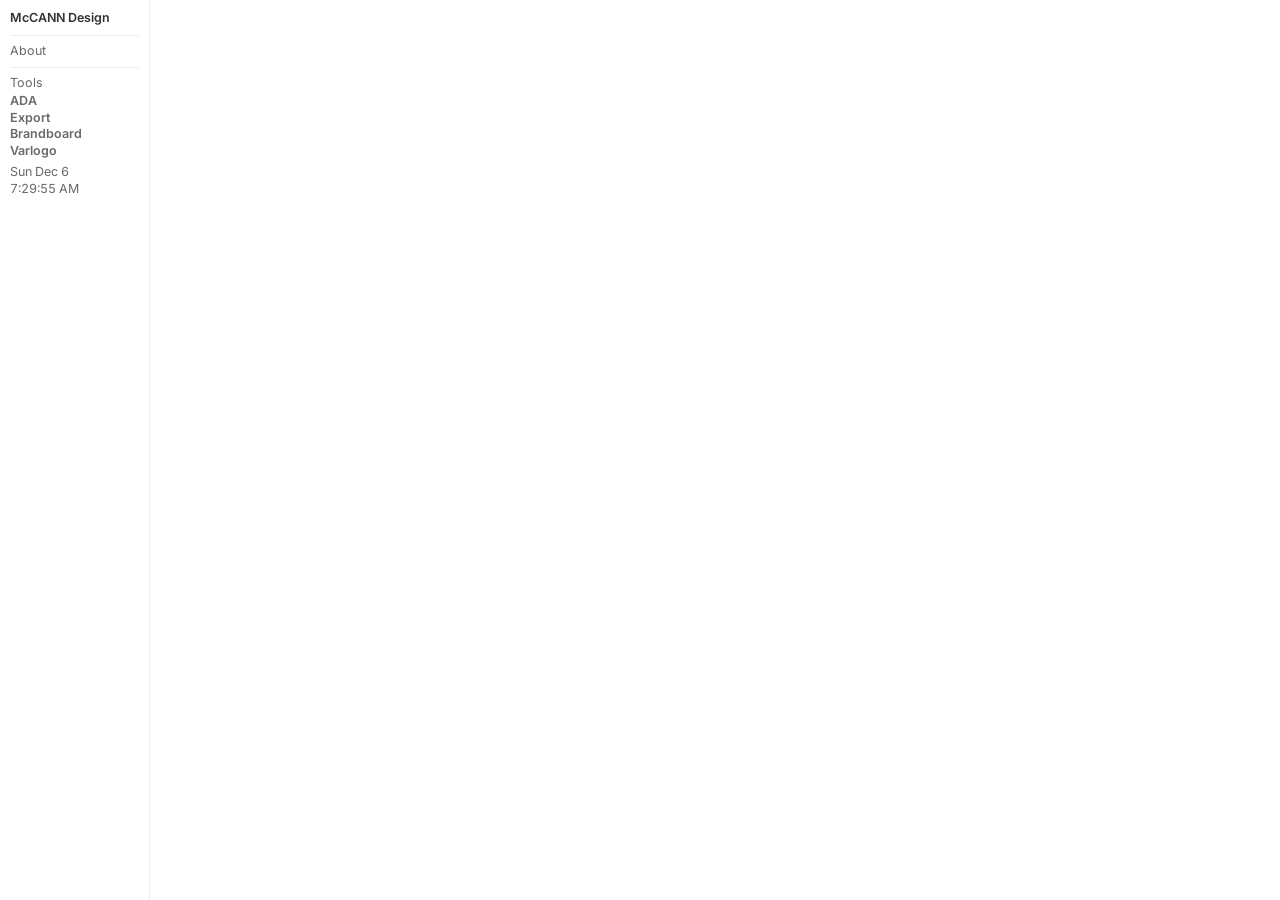
==== commit d21052de: "PUSH" ====
--- a/index.html
+++ b/index.html
@@ -8,7 +8,7 @@
 <title>McCANN Design</title>
 <link rel="preconnect" href="https://fonts.googleapis.com">
 <link rel="preconnect" href="https://fonts.gstatic.com" crossorigin>
-<link href="https://fonts.googleapis.com/css2?family=IBM+Plex+Mono:wght@400;500;600&display=swap" rel="stylesheet">
+<link href="https://fonts.googleapis.com/css2?family=Inter:wght@400;600&display=swap" rel="stylesheet">
 <link rel="stylesheet" href="assets/design.css">
 </head>
 <body>
--- a/assets/design.css
+++ b/assets/design.css
@@ -1,46 +1,51 @@
 /* ==========================================================================
-   McCANN Design Suite — shared design system
-   Editorial · monospace · black-on-white · terminal/print aesthetic
-   Typeface: IBM Plex Mono (Medium / SemiBold, alternated) + McCann Headline
+   McCANN Creative Suite — design system
+   Source of truth: Figma Creative Suite (node 62:2+) at 0.5× scale
+   Inter only · single type size (12.5px) · soft gray · rail selectors
    ========================================================================== */
 
 :root{
   /* Surface + ink */
   --bg:#FFFFFF;
-  --ink:#000000;
-  --dim:#A9A9A9;               /* hover · active · selected */
-
-  /* Grade signal palette (from the ADA mock) */
-  --aaa:#0FB800;               /* AAA */
-  --aa:#B6E662;                /* AA+  */
-  --aalg:#FFD400;              /* AA Large+ */
-  --fail:#FF0004;              /* Fail */
-
-  /* Type */
-  --mono:'IBM Plex Mono','SF Mono',ui-monospace,Menlo,monospace;
-  --display:'McCann Headline','IBM Plex Mono',monospace;
-
-  /* Rhythm */
-  --pad:20px;
-  --panel-w:300px;
-  --line:2px;
-
-  /* Composite rule geometry (matches Figma line groups) */
-  --seg:150px;   /* thick mid segment length */
-  --bar-stub:46px; /* short bottom stub on composite rules */
-
-  /* Stub grid — text always starts after this column (Figma: 73 − 20 = 53) */
-  --stub-col:53px;
-  --title-col:111px; /* nav: list starts at 164px = stub + title */
-
-  /* Sizes — tuned down to the Figma proportion */
-  --fs-word:clamp(30px,2.7vw,40px);
-  --fs-title:16px;
-  --fs-mark:12px;
-  --fs-opt:16px;
-  --fs-cap:11px;
-  --fs-field:12px;
-
+  --ink:#333333;
+  --muted:#696969;
+  --stroke:#EDEDED;
+  --line:#EDEDED;
+  --surface:#EDEDED;
+  --thumb:#696969;
+
+  /* Grade signal palette (matrix cells) */
+  --aaa:#0FB800;
+  --aa:#B6E662;
+  --aalg:#FFD400;
+  --fail:#FF0004;
+
+  /* Type — Inter everywhere, one size (Figma 25px × 0.5) */
+  --sans:'Inter', system-ui, -apple-system, BlinkMacSystemFont, 'Segoe UI', sans-serif;
+  --mono:var(--sans);          /* no mono chrome by default */
+  --display:var(--sans);
+  --fs:12.5px;
+  --fs-ui:var(--fs);
+  --fs-word:var(--fs);
+  --fs-label:var(--fs);
+  --fs-opt:var(--fs);
+  --fs-cap:var(--fs);
+  --fs-field:var(--fs);
+  --fs-title:var(--fs);
+  --fs-mark:var(--fs);
+
+  /* Rhythm — Figma chrome × 0.5 */
+  --pad:10px;
+  --panel-w:150px;
+  --radius:2.5px;
+  --radius-pill:3.75px;
+  --rail-w:7.5px;
+  --rail-thumb-h:10.5px;
+  --chip-h:22.5px;
+  --border:1px solid var(--stroke);
+  --hair:1px solid var(--stroke);
+
+  --dim:var(--muted);
   --ease:cubic-bezier(.16,1,.3,1);
 }
 
@@ -51,10 +56,10 @@
   margin:0;
   background:var(--bg);
   color:var(--ink);
-  font-family:var(--mono);
-  font-size:15px;
-  font-weight:500;
-  line-height:1;
+  font-family:var(--sans);
+  font-size:var(--fs);
+  font-weight:400;
+  line-height:1.25;
   -webkit-font-smoothing:antialiased;
   -moz-osx-font-smoothing:grayscale;
   text-rendering:optimizeLegibility;
@@ -62,96 +67,61 @@
 
 ::selection{ background:var(--ink); color:var(--bg); }
 a{ color:inherit; text-decoration:none; }
-:focus-visible{ outline:2px solid var(--ink); outline-offset:2px; }
-
-/* Menu display face — the wordmark */
-@font-face{
-  font-family:'McCann Headline';
-  src:url('../McCann-Headline_4.ttf') format('truetype');
-  font-weight:100 900;
-  font-style:normal;
-  font-display:swap;
-}
-
-/* --------------------------------------------------------------------------
-   Section motif — a COMPOSITE rule (stacked lines), then a marker + title row
-     thick (3 lines): full-width hairline + thick mid segment + short stub
-     thin  (2 lines): full-width thick line + short stub
-   -------------------------------------------------------------------------- */
-.sec__bar{
-  height:8px;
+:focus-visible{ outline:1px solid var(--ink); outline-offset:2px; }
+
+/* --------------------------------------------------------------------------
+   Section motif — soft hairline
+   -------------------------------------------------------------------------- */
+.sec__bar,
+.sec__bar--thin{
+  height:0;
   width:100%;
-  background-image:
-    linear-gradient(var(--ink),var(--ink)),   /* full-width hairline */
-    linear-gradient(var(--ink),var(--ink)),   /* thick mid segment  */
-    linear-gradient(var(--ink),var(--ink));   /* short bottom stub  */
-  background-repeat:no-repeat;
-  background-size:100% 2px, var(--seg) 4px, var(--bar-stub) 4px;
-  background-position:0 0, 0 0, 0 4px;
-}
-.sec__bar--thin{
-  height:6px;
-  background-image:
-    linear-gradient(var(--ink),var(--ink)),
-    linear-gradient(var(--ink),var(--ink));
-  background-size:100% 3px, var(--bar-stub) 3px;
-  background-position:0 0, 0 3px;
-}
-
-/* --------------------------------------------------------------------------
-   Stub grid — Roman numeral lives in stub col; ALL text starts after it
-   -------------------------------------------------------------------------- */
+  border-top:var(--hair);
+  background:none !important;
+  margin:0 0 4px;
+}
+
 .sec-row{
   display:grid;
-  grid-template-columns:var(--stub-col) minmax(0,1fr);
+  grid-template-columns:0 minmax(0,1fr);
   align-items:baseline;
-  line-height:1;
-}
-.sec-row--nav{
-  grid-template-columns:var(--stub-col) var(--title-col) minmax(0,1fr);
-}
-.sec-row .sec__mark{
-  grid-column:1;
-  align-self:baseline;
-}
+  line-height:1.25;
+}
+.sec-row--nav{ grid-template-columns:0 minmax(0,1fr); }
+.sec-row .sec__mark,
+.nav-row .sec__mark{ display:none; }
 .sec-row .sec__body{
   grid-column:2;
   min-width:0;
   display:flex;
   flex-direction:column;
-  gap:0;
-  line-height:1;
+  gap:3px;
 }
 .sec-row--nav .sec__title{ grid-column:2; }
-.sec-row--nav .nav-list{ grid-column:3; }
-
-.sec__mark{
-  font-family:var(--mono);
-  font-weight:600;
-  font-size:var(--fs-mark);
-  line-height:1;
-}
+.sec-row--nav .nav-list{ grid-column:2; }
+
 .sec__title{
-  font-family:var(--mono);
-  font-weight:600;
-  font-size:var(--fs-title);
+  font-family:var(--sans);
+  font-weight:400;
+  font-size:var(--fs);
+  color:var(--muted);
   letter-spacing:0;
-  line-height:1;
+  line-height:1.25;
   white-space:nowrap;
 }
 .cap{
-  font-family:var(--mono);
-  font-weight:500;
-  font-size:var(--fs-cap);
-  color:var(--ink);
+  font-family:var(--sans);
+  font-weight:400;
+  font-size:var(--fs);
+  color:var(--muted);
   margin:2px 0 0;
-  text-transform:uppercase;
+  text-transform:none;
   letter-spacing:0;
-  line-height:1;
-}
-
-/* --------------------------------------------------------------------------
-   Layout — persistent left panel + main working area
+  line-height:1.35;
+}
+
+/* --------------------------------------------------------------------------
+   Layout
    -------------------------------------------------------------------------- */
 .layout{
   display:flex;
@@ -169,234 +139,413 @@
   padding:var(--pad);
   display:flex;
   flex-direction:column;
-  gap:6px;
+  gap:9px;
   background:var(--bg);
   overflow:hidden;
+  border-right:var(--hair);
 }
 
 .wordmark{
-  font-family:var(--display);
-  font-weight:400;
-  font-size:var(--fs-word);
-  line-height:.9;
-  letter-spacing:-.01em;
-  margin:0 0 0;
-}
-
-/* nav section = bar + stub grid row */
-.nav-sec{ display:flex; flex-direction:column; gap:0; }
+  font-family:var(--sans);
+  font-weight:600;
+  font-size:var(--fs);
+  line-height:1.25;
+  letter-spacing:0;
+  color:var(--ink);
+  margin:0;
+}
+
+.nav-sec{ display:flex; flex-direction:column; gap:3px; }
 .nav-row{
-  display:grid;
-  grid-template-columns:var(--stub-col) var(--title-col) minmax(0,1fr);
-  align-items:start;
-  line-height:1;
-}
-.nav-row .sec__mark{ grid-column:1; }
-.nav-row .sec__title{ grid-column:2; }
+  display:flex;
+  flex-direction:column;
+  gap:2px;
+  line-height:1.25;
+}
+.nav-row .sec__title{
+  font-weight:400;
+  color:var(--muted);
+  font-size:var(--fs);
+  text-transform:none;
+  letter-spacing:0;
+}
 .nav-list{
-  grid-column:3;
   display:flex;
   flex-direction:column;
-  gap:0;
+  gap:1px;
 }
 
 .nav-item{
-  font-family:var(--mono);
-  font-weight:500;
-  font-size:var(--fs-opt);
-  line-height:1;
-  color:var(--ink);
+  font-family:var(--sans);
+  font-weight:600;
+  font-size:var(--fs);
+  line-height:1.25;
+  color:var(--muted);
   cursor:pointer;
   width:max-content;
-  transition:color .18s var(--ease);
+  transition:color .15s var(--ease);
 }
 .nav-item:hover,
-.nav-item.is-active{ color:var(--dim); }
-.nav-item--soon{ cursor:default; }
-.nav-item--soon:hover{ color:var(--dim); }
+.nav-item.is-active{ color:var(--ink); }
+.nav-item--soon{ cursor:default; opacity:.55; }
+.nav-item--soon:hover{ color:var(--muted); }
 
 .nav-clock{
-  margin-top:8px;
-  font-family:var(--mono);
-  font-weight:600;
-  font-size:var(--fs-cap);
-  line-height:1;
+  margin-top:5px;
+  font-family:var(--sans);
+  font-weight:400;
+  font-size:var(--fs);
+  line-height:1.35;
   letter-spacing:0;
+  color:var(--muted);
+  font-variant-numeric:tabular-nums;
 }
 .nav-clock .clock-date,
-.nav-clock .clock-time{ line-height:1; }
-
-/* main working area */
+.nav-clock .clock-time{ line-height:1.35; }
+
 .main{
   flex:1 1 auto;
   min-width:0;
-  padding:var(--pad) var(--pad) 48px;
-}
-
-/* --------------------------------------------------------------------------
-   Blocks used by the tool pages
-   -------------------------------------------------------------------------- */
-.sec{ display:flex; flex-direction:column; gap:0; }
-
-.page-head{ margin:0 0 16px; gap:0; }
-.page-head > .sec__bar{ margin-bottom:0; }
-.page-head > .sec-row{ margin-top:0; }
-
-/* option lists */
-.opts{ display:flex; flex-wrap:wrap; gap:12px; line-height:1; }
-.opts--col{ flex-direction:column; gap:0; }
+  padding:clamp(10px, 2vw, 24px) clamp(10px, 1.5vw, 20px) 32px;
+}
+
+/* --------------------------------------------------------------------------
+   Shared blocks
+   -------------------------------------------------------------------------- */
+.sec{ display:flex; flex-direction:column; gap:3px; }
+.page-head{ display:none; }
+
+.opts{ display:flex; flex-wrap:wrap; gap:2px 7px; line-height:1.25; }
+.opts--col{ flex-direction:column; gap:3px; }
 .opt{
-  font-family:var(--mono);
-  font-weight:500;
-  font-size:var(--fs-opt);
-  line-height:1;
-  color:var(--ink);
+  font-family:var(--sans);
+  font-weight:600;
+  font-size:var(--fs);
+  line-height:1.25;
+  color:var(--muted);
   background:none;
   border:0;
   padding:0;
   cursor:pointer;
   width:max-content;
   text-align:left;
-  transition:color .18s var(--ease);
-}
-.opt:hover,
-.opt.is-active{ color:var(--dim); }
-
-/* bordered boxes (hex insert, matrix) */
-.box{ border:var(--line) solid var(--ink); position:relative; }
-
-/* divider line */
-.divider{ height:0; border-top:var(--line) solid var(--ink); margin:14px 0; }
-
-.legend{ display:flex; flex-wrap:wrap; gap:12px; margin-top:4px; line-height:1; }
+  transition:color .15s var(--ease);
+}
+.opt:hover{ color:var(--ink); }
+.opt.is-active{ color:var(--ink); }
+
+.box{
+  border:var(--border);
+  border-radius:var(--radius);
+  position:relative;
+  background:var(--bg);
+}
+
+.divider{
+  height:0;
+  border-top:var(--hair);
+  margin:14px 0;
+}
+
+.legend{ display:flex; flex-wrap:wrap; gap:6px; margin-top:2px; line-height:1; }
 .legend .pill{
   display:inline-flex;
   align-items:center;
-  gap:6px;
-  font-family:var(--mono);
-  font-weight:500;
-  font-size:var(--fs-cap);
-}
-.legend .sq{ width:5px; height:5px; display:inline-block; }
-
-.score{ display:flex; flex-wrap:wrap; gap:12px; align-items:baseline; line-height:1; }
+  gap:3px;
+  font-family:var(--sans);
+  font-weight:400;
+  font-size:var(--fs);
+  color:var(--muted);
+}
+.legend .sq{ width:3px; height:3px; display:inline-block; border-radius:0.5px; }
+
+.score{ display:flex; flex-wrap:wrap; gap:6px; align-items:baseline; line-height:1; }
 .score .stat{
-  font-family:var(--mono);
-  font-weight:500;
-  font-size:var(--fs-opt);
+  font-family:var(--sans);
+  font-weight:400;
+  font-size:var(--fs);
   white-space:nowrap;
-}
-.score .n{ font-weight:600; }
-
-/* --------------------------------------------------------------------------
-   Fields — flat, monospace, no chrome
+  color:var(--muted);
+}
+.score .n{ font-weight:600; color:var(--ink); }
+
+/* --------------------------------------------------------------------------
+   Rail selector — 0.5× Figma track
+   -------------------------------------------------------------------------- */
+.rail-group{ display:flex; flex-direction:column; gap:4px; min-width:0; }
+.rail-label{
+  font-family:var(--sans);
+  font-weight:400;
+  font-size:var(--fs);
+  color:var(--muted);
+  line-height:1.25;
+}
+.rail-rule{
+  height:0;
+  border-top:var(--hair);
+  width:100%;
+}
+.rail-body{
+  display:grid;
+  grid-template-columns:var(--rail-w) minmax(0,1fr);
+  gap:4px;
+  align-items:start;
+}
+.rail{
+  position:relative;
+  width:var(--rail-w);
+  min-height:24px;
+  background:var(--surface);
+  border-radius:var(--radius-pill);
+  align-self:stretch;
+}
+.rail__thumb{
+  position:absolute;
+  left:0;
+  width:var(--rail-w);
+  height:var(--rail-thumb-h);
+  background:var(--thumb);
+  border-radius:var(--radius-pill);
+  transition:top .18s var(--ease);
+}
+.rail-opts{
+  display:flex;
+  flex-direction:column;
+  gap:3px;
+  padding-top:1px;
+}
+.rail-opts--grid{
+  display:grid;
+  grid-template-columns:1fr 1fr;
+  column-gap:9px;
+  row-gap:3px;
+}
+.rail-pair{
+  display:grid;
+  grid-template-columns:1fr 1fr;
+  gap:10px;
+  align-items:start;
+}
+
+/* --------------------------------------------------------------------------
+   Stat rows
+   -------------------------------------------------------------------------- */
+.stat-list{ display:flex; flex-direction:column; gap:0; }
+.stat-row{
+  display:flex;
+  justify-content:space-between;
+  align-items:baseline;
+  gap:8px;
+  padding:3px 0 4px;
+  border-bottom:var(--hair);
+  font-family:var(--sans);
+  font-size:var(--fs);
+  font-weight:400;
+  color:var(--muted);
+  line-height:1.25;
+}
+.stat-row .val{
+  font-variant-numeric:tabular-nums;
+  text-align:right;
+}
+.stat-row.is-emphasis{
+  color:var(--ink);
+  font-weight:600;
+}
+.stat-row.is-emphasis .lbl{ font-weight:400; color:var(--muted); }
+
+/* --------------------------------------------------------------------------
+   Chips
+   -------------------------------------------------------------------------- */
+.chip{
+  display:inline-flex;
+  align-items:center;
+  gap:4px;
+  height:var(--chip-h);
+  padding:0 7px;
+  background:var(--surface);
+  border:0;
+  border-radius:var(--radius);
+  font-family:var(--sans);
+  font-weight:600;
+  font-size:var(--fs);
+  color:var(--ink);
+  cursor:pointer;
+  line-height:1;
+}
+.chip:hover{ filter:brightness(.97); }
+.chip img,
+.chip .chev{
+  width:7px;
+  height:4px;
+  display:block;
+  flex:0 0 auto;
+  opacity:.7;
+}
+.chip-row{
+  display:flex;
+  flex-wrap:wrap;
+  gap:5px;
+  align-items:center;
+}
+
+.toolbar{
+  display:flex;
+  flex-wrap:wrap;
+  align-items:center;
+  justify-content:space-between;
+  gap:8px;
+  padding:10px 12px;
+  min-height:62.5px;
+}
+
+/* --------------------------------------------------------------------------
+   Fields — Inter at the shared size
    -------------------------------------------------------------------------- */
 .field{
-  font-family:var(--mono);
-  font-weight:500;
-  font-size:var(--fs-field);
-  color:var(--dim);
+  font-family:var(--sans);
+  font-weight:400;
+  font-size:var(--fs);
+  color:var(--ink);
   background:transparent;
   border:0;
   outline:none;
   padding:0;
   resize:none;
   width:100%;
-  line-height:1;
-}
-.field::placeholder{ color:var(--dim); }
+  line-height:1.45;
+}
+.field::placeholder{ color:var(--muted); }
 input.field, select.field{ color:var(--ink); }
 
 /* --------------------------------------------------------------------------
-   Matrix
+   Matrix — same type size as UI
    -------------------------------------------------------------------------- */
 .matrixWrap{ overflow:auto; }
 table.matrix{
   border-collapse:collapse;
-  font-family:var(--mono);
+  font-family:var(--sans);
   width:100%;
 }
 table.matrix th,
 table.matrix td{
-  border:1px solid var(--ink);
-  padding:5px 4px;
+  border:1px solid var(--stroke);
+  padding:3px 2.5px;
   text-align:center;
-  font-weight:500;
-  font-size:10px;
+  font-weight:400;
+  font-size:var(--fs);
   white-space:nowrap;
 }
 table.matrix th.corner{
   text-align:left;
   font-weight:600;
-  line-height:1.0;
-  min-width:52px;
+  line-height:1.15;
+  min-width:26px;
+  color:var(--muted);
+  font-size:var(--fs);
 }
 table.matrix th.corner span{ display:block; }
-table.matrix th.head{ font-weight:600; font-size:10px; }
+table.matrix th.head{ font-weight:600; font-size:var(--fs); color:var(--ink); }
 table.matrix th .swatch{
-  display:inline-block; width:9px; height:9px;
-  border:1px solid var(--ink); vertical-align:middle; margin-right:4px;
-}
-table.matrix td.cell{ position:relative; min-width:56px; }
-table.matrix td.cell .val{ display:block; font-weight:600; font-size:11px; line-height:1.1; }
-table.matrix td.cell .grade{ display:block; font-weight:500; font-size:8px; margin-top:2px; letter-spacing:.02em; }
+  display:inline-block; width:4.5px; height:4.5px;
+  border:1px solid var(--stroke); vertical-align:middle; margin-right:2px;
+  border-radius:0.5px;
+}
+table.matrix td.cell{ position:relative; min-width:28px; }
+table.matrix td.cell .val{ display:block; font-weight:600; font-size:var(--fs); line-height:1.15; }
+table.matrix td.cell .grade{ display:block; font-weight:400; font-size:var(--fs); margin-top:1px; }
 table.matrix td.cell .tier{
-  position:absolute; top:3px; right:3px; width:4px; height:4px;
-}
-table.matrix td.diag{ background:repeating-linear-gradient(45deg,transparent,transparent 4px,rgba(0,0,0,.08) 4px,rgba(0,0,0,.08) 5px); }
-.empty{ padding:32px 12px; font-family:var(--mono); font-weight:500; color:var(--dim); }
-
-/* --------------------------------------------------------------------------
-   Repair modal
+  position:absolute; top:1.5px; right:1.5px; width:2.5px; height:2.5px; border-radius:0.5px;
+}
+table.matrix td.diag{
+  background:repeating-linear-gradient(45deg,transparent,transparent 2px,rgba(0,0,0,.05) 2px,rgba(0,0,0,.05) 2.5px);
+}
+.empty{
+  padding:18px 8px;
+  font-family:var(--sans);
+  font-weight:400;
+  color:var(--muted);
+  font-size:var(--fs);
+}
+
+/* --------------------------------------------------------------------------
+   Modal
    -------------------------------------------------------------------------- */
 .overlay{
   position:fixed; inset:0; z-index:1200;
-  background:rgba(255,255,255,.72);
-  display:flex; align-items:center; justify-content:center; padding:20px;
+  background:rgba(255,255,255,.78);
+  display:flex; align-items:center; justify-content:center; padding:10px;
 }
 .modal{
   background:var(--bg);
-  border:var(--line) solid var(--ink);
-  padding:24px;
-  width:min(460px,100%);
-  font-family:var(--mono);
-}
-.modal__head{ display:flex; justify-content:space-between; align-items:flex-start; gap:16px; }
+  border:var(--border);
+  border-radius:var(--radius);
+  padding:12px;
+  width:min(230px,100%);
+  font-family:var(--sans);
+  font-size:var(--fs);
+}
+.modal__head{ display:flex; justify-content:space-between; align-items:flex-start; gap:8px; }
 .modal .close{
-  border:0; background:none; cursor:pointer; font-family:var(--mono);
-  font-weight:600; font-size:18px; line-height:1; color:var(--ink);
-  transition:color .18s var(--ease);
-}
-.modal .close:hover{ color:var(--dim); }
+  border:0; background:none; cursor:pointer; font-family:var(--sans);
+  font-weight:600; font-size:var(--fs); line-height:1; color:var(--ink);
+}
+.modal .close:hover{ color:var(--muted); }
 .modal .preview{
-  border:var(--line) solid var(--ink);
-  height:56px; display:flex; align-items:center; justify-content:center;
-  font-family:var(--mono); font-weight:600; font-size:18px; margin-top:16px;
-}
-.repairGrid{ display:grid; grid-template-columns:1fr 1fr; gap:14px; margin-top:16px; }
-.repairOpt{ border:1px solid var(--ink); padding:14px; }
-.repairOpt .lbl{ font-weight:600; font-size:13px; text-transform:uppercase; }
-.repairOpt .hex{ display:block; font-weight:600; font-size:14px; margin-top:10px; }
-.repairOpt .ratio{ display:block; font-weight:500; font-size:12px; color:var(--ink); margin-top:2px; }
-
-/* --------------------------------------------------------------------------
-   Text button (used sparingly — behaves like an option)
-   -------------------------------------------------------------------------- */
+  border:var(--border);
+  border-radius:var(--radius);
+  height:28px; display:flex; align-items:center; justify-content:center;
+  font-weight:600; font-size:var(--fs); margin-top:8px;
+}
+.repairGrid{ display:grid; grid-template-columns:1fr 1fr; gap:7px; margin-top:8px; }
+.repairOpt{ border:var(--border); border-radius:var(--radius); padding:7px; }
+.repairOpt .lbl{ font-weight:600; font-size:var(--fs); text-transform:none; color:var(--muted); }
+.repairOpt .hex{ display:block; font-family:var(--sans); font-weight:600; font-size:var(--fs); margin-top:5px; }
+.repairOpt .ratio{ display:block; font-weight:400; font-size:var(--fs); color:var(--muted); margin-top:1px; }
+
 .btn{
-  font-family:var(--mono);
-  font-weight:500;
-  font-size:var(--fs-opt);
+  font-family:var(--sans);
+  font-weight:600;
+  font-size:var(--fs);
   color:var(--ink);
   background:none; border:0; padding:0;
   cursor:pointer; width:max-content;
-  transition:color .18s var(--ease);
-}
-.btn:hover{ color:var(--dim); }
-.btn:disabled{ color:var(--dim); cursor:not-allowed; opacity:.5; }
-
-/* --------------------------------------------------------------------------
-   Responsive — collapse the panel to a top strip on narrow screens
-   -------------------------------------------------------------------------- */
+  transition:color .15s var(--ease);
+}
+.btn:hover{ color:var(--muted); }
+.btn:disabled{ color:var(--muted); cursor:not-allowed; opacity:.5; }
+
+/* --------------------------------------------------------------------------
+   Font menu
+   -------------------------------------------------------------------------- */
+.font-menu{
+  position:absolute;
+  top:calc(100% + 3px);
+  left:0;
+  min-width:90px;
+  background:var(--bg);
+  border:var(--border);
+  border-radius:var(--radius);
+  padding:4px;
+  z-index:40;
+  display:none;
+  flex-direction:column;
+  gap:1px;
+  box-shadow:0 4px 12px rgba(0,0,0,.06);
+  font-size:var(--fs);
+}
+.font-menu.is-open{ display:flex; }
+.font-menu .opt{
+  display:block;
+  width:100%;
+  padding:4px 5px;
+  border-radius:2px;
+  font-size:var(--fs);
+}
+.font-menu .opt:hover,
+.font-menu .opt.is-active{ background:var(--surface); color:var(--ink); }
+.font-wrap{ position:relative; }
+
 @media (max-width:900px){
   .layout{ flex-direction:column; }
   .panel{
@@ -404,7 +553,8 @@
     width:100%;
     flex-basis:auto;
     height:auto;
-    border-bottom:var(--line) solid var(--ink);
+    border-right:0;
+    border-bottom:var(--hair);
   }
 }
 
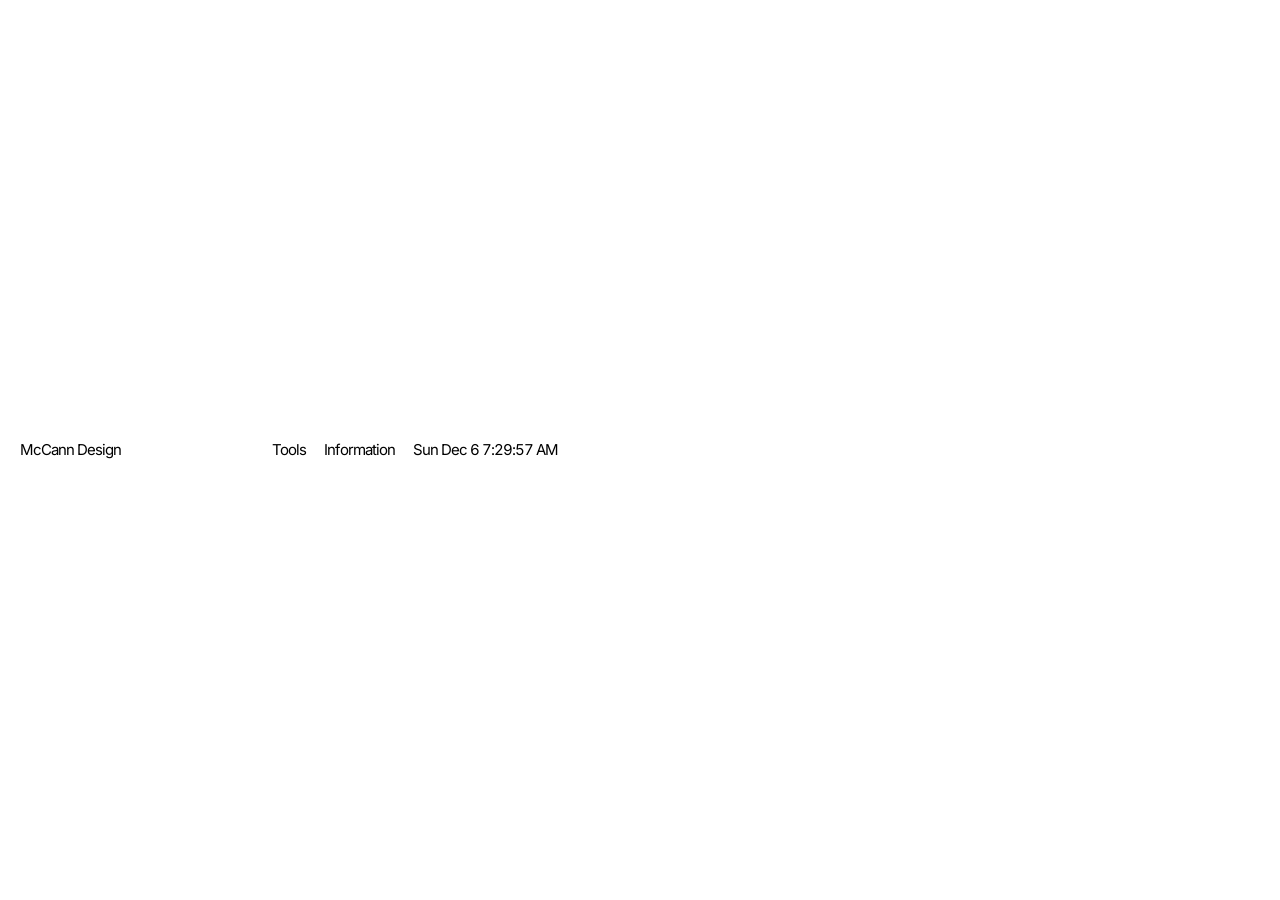
==== commit de4acb3a: "PUSH" ====
--- a/index.html
+++ b/index.html
@@ -5,7 +5,7 @@
 <meta name="viewport" content="width=device-width, initial-scale=1.0">
 <base target="_top">
 <link rel="icon" href="favicon.svg" type="image/svg+xml">
-<title>McCANN Design</title>
+<title>McCann Design</title>
 <link rel="preconnect" href="https://fonts.googleapis.com">
 <link rel="preconnect" href="https://fonts.gstatic.com" crossorigin>
 <link href="https://fonts.googleapis.com/css2?family=Inter:wght@400;600&display=swap" rel="stylesheet">
--- a/assets/design.css
+++ b/assets/design.css
@@ -121,92 +121,386 @@
 }
 
 /* --------------------------------------------------------------------------
-   Layout
-   -------------------------------------------------------------------------- */
+   Layout — horizontal menu (Figma 91:3 / 91:58)
+   -------------------------------------------------------------------------- */
+:root{
+  --menu-ink:#000000;
+  --menu-muted:#969696;
+  /* Suite type — header, home, Multi-export, etc. unless a tool states otherwise */
+  --suite-fs:15px;
+  --menu-fs:var(--suite-fs);
+  --menu-track:-1px;
+  --menu-pad-x:20px;
+  --menu-pad-y:20px;
+  --menu-rise:620ms;
+  --menu-expand:480ms;
+
+  /* Suite layout grid — Figma Creative Suite (1728×1117, 5×5) */
+  --suite-margin:20px;
+  --suite-gutter:21px;
+}
+
 .layout{
   display:flex;
+  flex-direction:column;
+  min-height:100vh;
+}
+
+/* ---- Suite 5×5 grid (Figma Creative Suite) — all tool pages ---- */
+body.is-tool{
+  overflow:hidden;
+}
+body.is-tool .layout{
+  display:grid;
+  grid-template-columns:repeat(5, minmax(0, 1fr));
+  /*
+    Row 1 = menu track (1fr) — menu sits at the top; leftover space is the
+    vertical gap before controls (Figma equal-row rhythm).
+    Row 2 = controls (auto) — full height, no scroll.
+    Rows 3–5 = drop zone (shares remaining height).
+  */
+  grid-template-rows:minmax(0, 1fr) auto minmax(0, 1fr) minmax(0, 1fr) minmax(0, 1fr);
+  column-gap:var(--suite-gutter);
+  row-gap:var(--suite-gutter);
+  padding:var(--suite-margin);
+  height:100vh;
+  min-height:100vh;
+  max-height:100vh;
+  box-sizing:border-box;
+}
+/* Flatten wrappers so brand / cluster / page cells share one grid */
+body.is-tool .menu,
+body.is-tool .main,
+body.is-tool .main > .mx,
+body.is-tool .main > .vl,
+body.is-tool .main > .ada,
+body.is-tool .main > .bb{
+  display:contents;
+}
+body.is-tool .menu__brand{
+  grid-column:1;
+  grid-row:1;
+  margin-right:0;
+  align-self:start;
+  z-index:60;
+  transform:translateY(0);
+}
+body.is-tool .menu__cluster{
+  grid-column:2 / -1;
+  grid-row:1;
+  align-self:start;
+  z-index:60;
+  transform:translateY(0);
+}
+body.is-tool .main > script,
+body.is-tool .main > input[type="file"],
+body.is-tool .main > .canvas-stash{
+  position:fixed !important;
+  left:-9999px !important;
+  width:0 !important;
+  height:0 !important;
+  overflow:hidden !important;
+  margin:0 !important;
+  padding:0 !important;
+  border:0 !important;
+}
+
+/* ---- Menu bar ----
+   Figma 91:3 — left-aligned sequence:
+   McCann Design ··· Tools · Information · clock
+   Hover Tools → tool column inserts and Information + clock slide right.
+*/
+.menu{
+  display:flex;
   align-items:flex-start;
+  justify-content:flex-start;
+  gap:0;
+  width:100%;
+  padding:0 var(--menu-pad-x);
+  z-index:50;
+  background:var(--bg);
+  font-family:var(--sans);
+  font-size:var(--menu-fs);
+  font-weight:400;
+  letter-spacing:var(--menu-track);
+  line-height:1.2;
+  color:var(--menu-ink);
+  -webkit-font-smoothing:antialiased;
+  transition:
+    top var(--menu-rise) var(--ease),
+    transform var(--menu-rise) var(--ease),
+    padding var(--menu-rise) var(--ease);
+}
+
+.menu__brand,
+.menu__tools-label,
+.menu__tool,
+.menu__info,
+.menu__clock{
+  font-family:var(--sans);
+  font-size:var(--menu-fs);
+  font-weight:400;
+  letter-spacing:var(--menu-track);
+  line-height:1.2;
+}
+
+.menu__brand{
+  flex:0 0 auto;
+  color:var(--menu-ink);
+  white-space:nowrap;
+  margin-right:0;
+}
+
+.menu__cluster{
+  display:flex;
+  align-items:flex-start;
+  justify-content:flex-start;
+  gap:0;
+  flex:0 0 auto;
+  min-width:0;
+}
+
+.menu__tools-block{
+  display:flex;
+  align-items:flex-start;
+  gap:0;
+  position:relative;
+}
+
+.menu__tools-label{
+  appearance:none;
+  border:0;
+  background:transparent;
+  margin:0;
+  padding:0;
+  font:inherit;
+  letter-spacing:inherit;
+  color:var(--menu-ink);
+  cursor:default;
+  white-space:nowrap;
+  transition:color var(--menu-expand) var(--ease);
+}
+.menu.is-open .menu__tools-label{ color:var(--menu-muted); }
+
+/* Slot expands 0 → content width so Information + clock slide right */
+.menu__tools-slot{
+  display:grid;
+  grid-template-columns:0fr;
+  margin-left:0;
+  transition:
+    grid-template-columns var(--menu-expand) var(--ease),
+    margin-left var(--menu-expand) var(--ease);
+}
+.menu.is-open .menu__tools-slot{
+  grid-template-columns:1fr;
+  margin-left:18px;
+}
+
+/* Navigating: snap Tools shut — no retract animation fighting the rise */
+.menu.is-leaving .menu__tools-label,
+.menu.is-leaving .menu__tools-slot{
+  transition:none !important;
+}
+.menu.is-leaving .menu__tools-inner{
+  min-width:0 !important;
+  overflow:hidden !important;
+}
+
+.menu__tools-inner{
+  min-width:0;
+  overflow:hidden;
+  height:1.2em; /* keep bar one line; list paints below */
+}
+.menu.is-open .menu__tools-inner{
+  min-width:max-content;
+  overflow:visible;
+}
+
+.menu__tools{
+  list-style:none;
+  margin:0;
+  padding:0;
+  display:flex;
+  flex-direction:column;
+  gap:0;
+  background:var(--bg);
+  padding-right:4px;
+  padding-bottom:4px;
+}
+
+.menu__tools li{
+  white-space:nowrap;
+  line-height:1.2;
+}
+
+.menu__tool{
+  color:var(--menu-muted);
+  white-space:nowrap;
+  display:block;
+  line-height:1.2;
+  padding:0;
+  transition:color .18s var(--ease);
+}
+.menu__tool:hover,
+.menu__tool:focus-visible,
+.menu__tool.is-active{
+  color:#000000;
+}
+
+.menu__info{
+  margin-left:18px;
+  color:var(--menu-ink);
+  white-space:nowrap;
+  cursor:default;
+  flex-shrink:0;
+}
+
+.menu__clock{
+  margin-left:18px;
+  color:var(--menu-ink);
+  white-space:nowrap;
+  font-variant-numeric:tabular-nums;
+  flex-shrink:0;
+}
+
+/* Home: same 5 columns as tools; bar vertically centered */
+body.is-home .layout{
+  display:grid;
+  grid-template-columns:repeat(5, minmax(0, 1fr));
+  grid-template-rows:1fr;
+  column-gap:var(--suite-gutter);
+  padding:var(--suite-margin);
+  height:100vh;
   min-height:100vh;
-}
-
-.panel{
-  position:sticky;
-  top:0;
-  align-self:flex-start;
-  flex:0 0 var(--panel-w);
-  width:var(--panel-w);
-  height:100vh;
-  padding:var(--pad);
-  display:flex;
-  flex-direction:column;
-  gap:9px;
-  background:var(--bg);
-  overflow:hidden;
-  border-right:var(--hair);
-}
-
-.wordmark{
-  font-family:var(--sans);
-  font-weight:600;
-  font-size:var(--fs);
-  line-height:1.25;
-  letter-spacing:0;
-  color:var(--ink);
-  margin:0;
-}
-
-.nav-sec{ display:flex; flex-direction:column; gap:3px; }
-.nav-row{
-  display:flex;
-  flex-direction:column;
-  gap:2px;
-  line-height:1.25;
-}
-.nav-row .sec__title{
-  font-weight:400;
-  color:var(--muted);
-  font-size:var(--fs);
-  text-transform:none;
-  letter-spacing:0;
-}
-.nav-list{
-  display:flex;
-  flex-direction:column;
-  gap:1px;
-}
-
-.nav-item{
-  font-family:var(--sans);
-  font-weight:600;
-  font-size:var(--fs);
-  line-height:1.25;
-  color:var(--muted);
-  cursor:pointer;
-  width:max-content;
-  transition:color .15s var(--ease);
-}
-.nav-item:hover,
-.nav-item.is-active{ color:var(--ink); }
-.nav-item--soon{ cursor:default; opacity:.55; }
-.nav-item--soon:hover{ color:var(--muted); }
-
-.nav-clock{
-  margin-top:5px;
-  font-family:var(--sans);
-  font-weight:400;
-  font-size:var(--fs);
-  line-height:1.35;
-  letter-spacing:0;
-  color:var(--muted);
-  font-variant-numeric:tabular-nums;
-}
-.nav-clock .clock-date,
-.nav-clock .clock-time{ line-height:1.35; }
+  box-sizing:border-box;
+}
+body.is-home .menu{
+  display:contents;
+}
+body.is-home .main{
+  display:none;
+}
+body.is-home .menu__brand{
+  grid-column:1;
+  align-self:center;
+  z-index:60;
+  transform:translateY(0);
+  transition:transform var(--menu-rise) var(--ease);
+}
+body.is-home .menu__cluster{
+  grid-column:2 / -1;
+  align-self:center;
+  z-index:60;
+  transform:translateY(0);
+  transition:transform var(--menu-rise) var(--ease);
+}
+/* Rise on leave: slide toward the top of the viewport (transform is animatable) */
+body.is-home.is-rising .menu__brand,
+body.is-home.is-rising .menu__cluster{
+  transform:translateY(calc(-50vh + var(--suite-margin) + 0.6em));
+}
+
+/* Legacy centered class — map onto suite columns (no fixed split layout) */
+body.is-home .menu.is-centered{
+  position:static;
+  transform:none;
+  padding:0;
+}
+
+/* Tool pages: docked class is a no-op for layout; enter uses transform rise */
+body.is-tool .menu.is-docked,
+body.is-tool .menu.is-centered{
+  position:static;
+  transform:none;
+  padding:0;
+  top:auto;
+}
+
+/* Enter tool: start mid-viewport, then ease up into the docked row */
+body.is-tool .menu.is-centered:not(.is-rising) .menu__brand,
+body.is-tool .menu.is-centered:not(.is-rising) .menu__cluster{
+  transform:translateY(var(--menu-enter-from, 38vh));
+  transition:none;
+}
+body.is-tool .menu.is-centered.is-rising .menu__brand,
+body.is-tool .menu.is-centered.is-rising .menu__cluster{
+  transform:translateY(0);
+  transition:transform var(--menu-rise) var(--ease);
+}
 
 .main{
   flex:1 1 auto;
   min-width:0;
   padding:clamp(10px, 2vw, 24px) clamp(10px, 1.5vw, 20px) 32px;
+}
+body.is-tool .main{
+  padding:0;
+}
+/* Page cells fade in once the suite shell is ready */
+body.is-tool .mx__title,
+body.is-tool .mx__band,
+body.is-tool .mx__stage,
+body.is-tool .vl__title,
+body.is-tool .vl__band,
+body.is-tool .vl__stage,
+body.is-tool .ada__title,
+body.is-tool .ada__band,
+body.is-tool .ada__stage,
+body.is-tool .bb__title,
+body.is-tool .bb__band,
+body.is-tool .bb__stage{
+  opacity:0;
+}
+body.is-tool.is-ready .mx__title,
+body.is-tool.is-ready .mx__band,
+body.is-tool.is-ready .mx__stage,
+body.is-tool.is-ready .vl__title,
+body.is-tool.is-ready .vl__band,
+body.is-tool.is-ready .vl__stage,
+body.is-tool.is-ready .ada__title,
+body.is-tool.is-ready .ada__band,
+body.is-tool.is-ready .ada__stage,
+body.is-tool.is-ready .bb__title,
+body.is-tool.is-ready .bb__band,
+body.is-tool.is-ready .bb__stage{
+  opacity:1;
+  transition:opacity 420ms var(--ease);
+}
+
+@media (prefers-reduced-motion:reduce){
+  .menu,
+  .menu__tools-slot,
+  .menu__tools-label,
+  .menu__info,
+  .menu__clock,
+  .menu__tool,
+  .menu__brand,
+  .menu__cluster,
+  .main{
+    transition:none !important;
+  }
+  body.is-home.is-rising .menu__brand,
+  body.is-home.is-rising .menu__cluster,
+  body.is-tool .menu.is-centered:not(.is-rising) .menu__brand,
+  body.is-tool .menu.is-centered:not(.is-rising) .menu__cluster,
+  body.is-tool .menu.is-centered.is-rising .menu__brand,
+  body.is-tool .menu.is-centered.is-rising .menu__cluster{
+    transform:none !important;
+  }
+}
+
+@media (max-width:900px){
+  .menu__brand{ margin-right:clamp(32px, 8vw, 205px); }
+}
+@media (max-width:720px){
+  .menu{
+    flex-wrap:wrap;
+    row-gap:10px;
+  }
+  .menu__brand{ margin-right:32px; }
+  .menu__cluster{
+    flex-wrap:wrap;
+  }
 }
 
 /* --------------------------------------------------------------------------
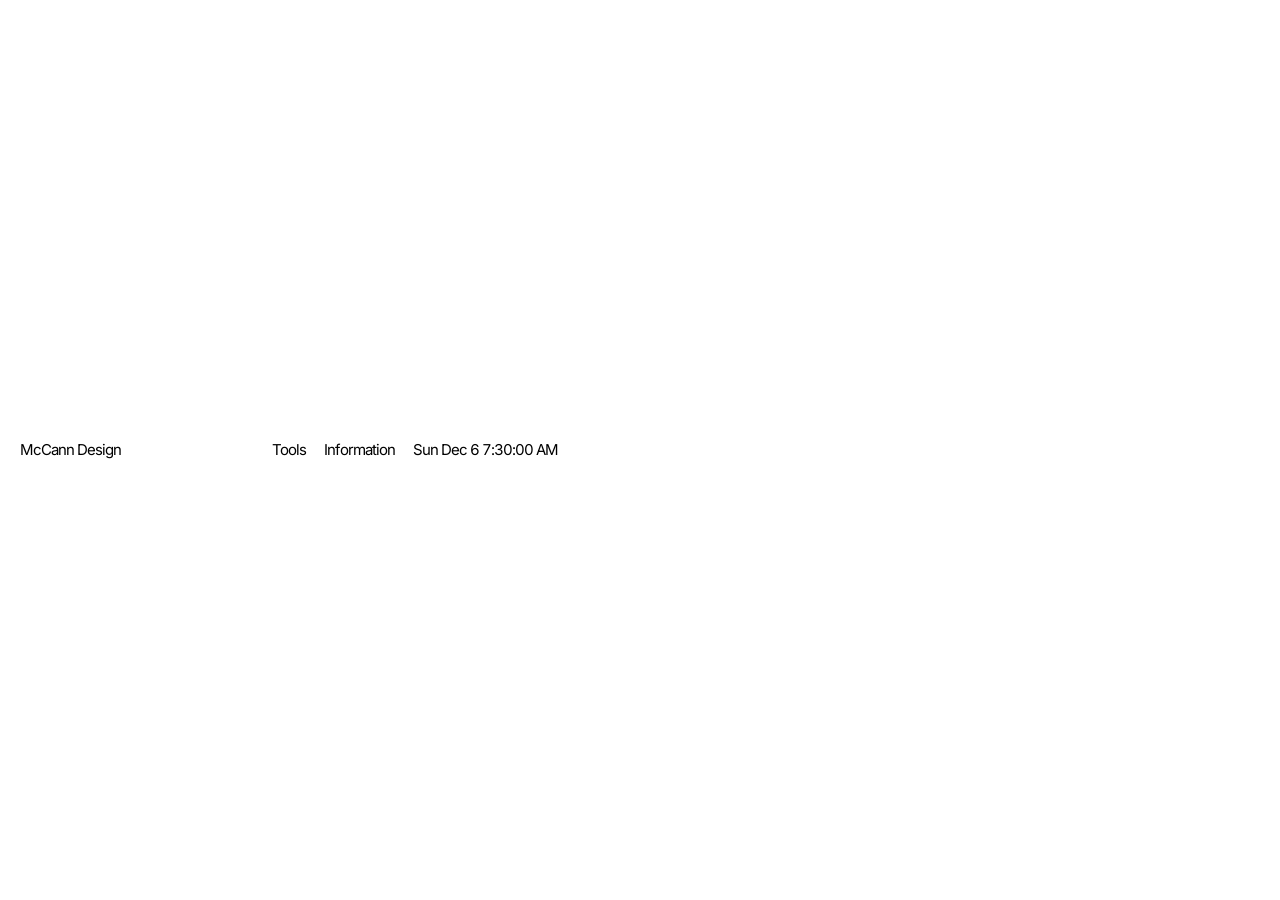
==== commit 8fdbafe0: "PUSH" ====
--- a/index.html
+++ b/index.html
@@ -5,6 +5,8 @@
 <meta name="viewport" content="width=device-width, initial-scale=1.0">
 <base target="_top">
 <link rel="icon" href="favicon.svg" type="image/svg+xml">
+<link rel="icon" href="favicon-32.png" sizes="32x32" type="image/png">
+<link rel="apple-touch-icon" href="apple-touch-icon.png">
 <title>McCann Design</title>
 <link rel="preconnect" href="https://fonts.googleapis.com">
 <link rel="preconnect" href="https://fonts.gstatic.com" crossorigin>
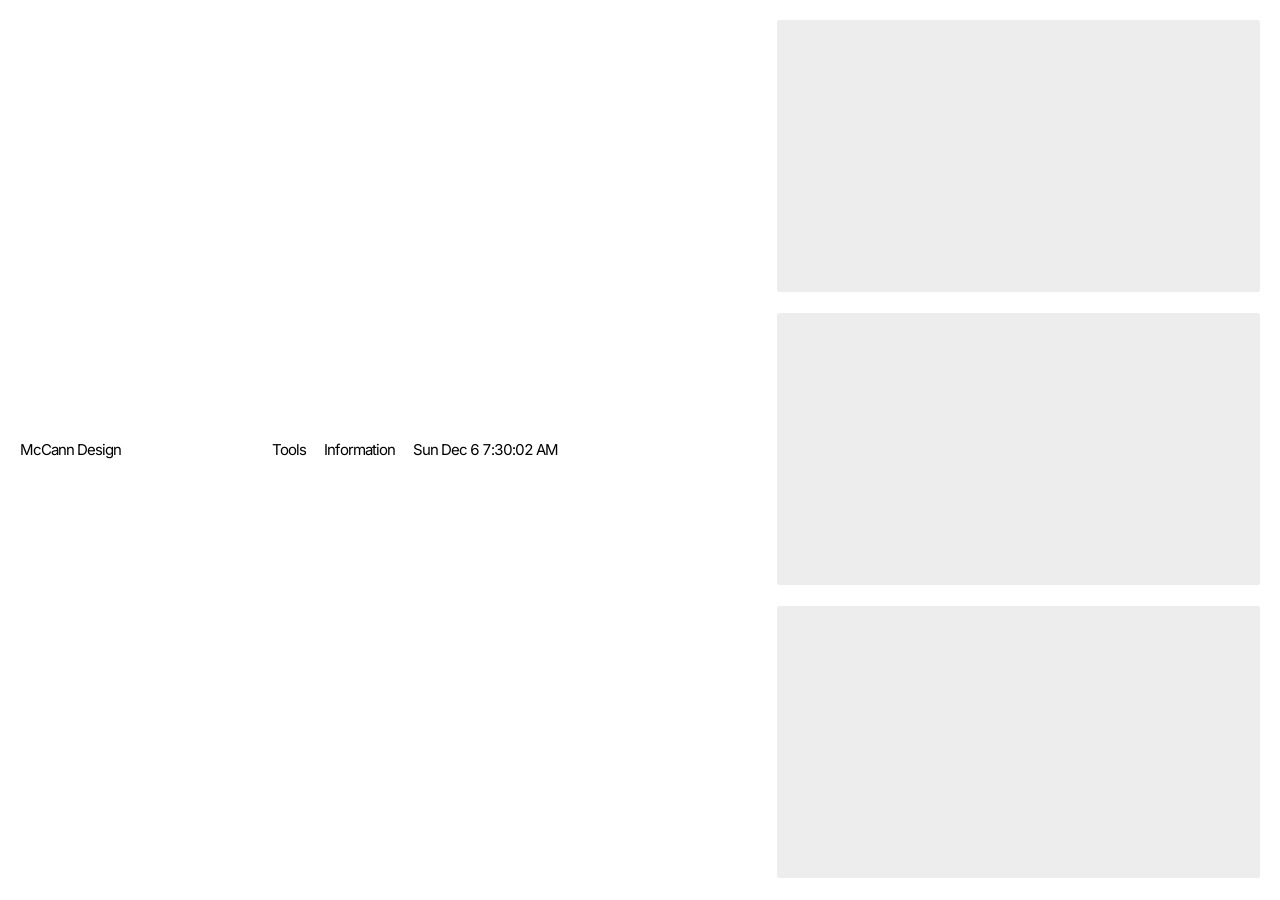
==== commit 70761361: "PUSH" ====
--- a/index.html
+++ b/index.html
@@ -15,5 +15,6 @@
 </head>
 <body>
   <script src="assets/nav.js"></script>
+  <script src="assets/gallery.js"></script>
 </body>
 </html>
--- a/assets/design.css
+++ b/assets/design.css
@@ -138,6 +138,10 @@
   /* Suite layout grid — Figma Creative Suite (1728×1117, 5×5) */
   --suite-margin:20px;
   --suite-gutter:21px;
+
+  /* Home work gallery */
+  --gal-gap:var(--suite-gutter);
+  --gal-fill:var(--surface);
 }
 
 .layout{
@@ -380,24 +384,102 @@
 body.is-home .main{
   display:none;
 }
+/* Rows are explicit so the gallery in columns 4–5 can't displace the bar
+   through auto-placement. */
 body.is-home .menu__brand{
   grid-column:1;
+  grid-row:1;
   align-self:center;
   z-index:60;
   transform:translateY(0);
   transition:transform var(--menu-rise) var(--ease);
 }
 body.is-home .menu__cluster{
-  grid-column:2 / -1;
+  grid-column:2 / 4;
+  grid-row:1;
   align-self:center;
   z-index:60;
   transform:translateY(0);
   transition:transform var(--menu-rise) var(--ease);
 }
+/* No gallery — cluster keeps the full run of columns */
+@media (max-width:1100px){
+  body.is-home .menu__cluster{ grid-column:2 / -1; }
+}
 /* Rise on leave: slide toward the top of the viewport (transform is animatable) */
 body.is-home.is-rising .menu__brand,
 body.is-home.is-rising .menu__cluster{
   transform:translateY(calc(-50vh + var(--suite-margin) + 0.6em));
+}
+
+/* --------------------------------------------------------------------------
+   Home gallery — auto-scrolling work preview, suite columns 4–5
+   Seamless loop: track holds two identical lanes and shifts by one lane
+   height + gap, so the clone is always in position when the cycle restarts.
+   -------------------------------------------------------------------------- */
+body.is-home .gal{
+  grid-column:4 / -1;
+  grid-row:1;
+  align-self:stretch;
+  min-width:0;
+  overflow:hidden;
+  opacity:0;
+  transition:opacity 520ms var(--ease);
+}
+body.is-home .gal.is-in{ opacity:1; }
+/* Clear out with the menu on the way into a tool */
+body.is-home.is-rising .gal{
+  opacity:0;
+  transition:opacity 300ms var(--ease);
+}
+
+.gal__track{
+  display:flex;
+  flex-direction:column;
+  row-gap:var(--gal-gap);
+  will-change:transform;
+  animation:gal-scroll var(--gal-dur, 40s) linear infinite;
+}
+.gal__lane{
+  display:flex;
+  flex-direction:column;
+  row-gap:var(--gal-gap);
+}
+@keyframes gal-scroll{
+  from{ transform:translate3d(0,0,0); }
+  to{ transform:translate3d(0, calc(var(--gal-shift, 0px) * -1), 0); }
+}
+/* Hold still for a closer look */
+.gal:hover .gal__track,
+.gal:focus-within .gal__track{ animation-play-state:paused; }
+
+.gal__item{ margin:0; }
+.gal__media{
+  display:block;
+  width:100%;
+  aspect-ratio:16 / 9;
+  background:var(--gal-fill);
+  border-radius:var(--radius);
+  overflow:hidden;
+}
+.gal__media img,
+.gal__media video{
+  display:block;
+  width:100%;
+  height:100%;
+  object-fit:cover;
+}
+
+/* No motion: drop the clone and let the column scroll by hand */
+@media (prefers-reduced-motion:reduce){
+  .gal__track{ animation:none; }
+  body.is-home .gal{ overflow-y:auto; }
+  .gal__lane + .gal__lane{ display:none; }
+}
+
+/* Expanded Tools reaches column 4 below this, so the gallery stands down */
+@media (max-width:1100px){
+  body.is-home .gal{ display:none; }
 }
 
 /* Legacy centered class — map onto suite columns (no fixed split layout) */
